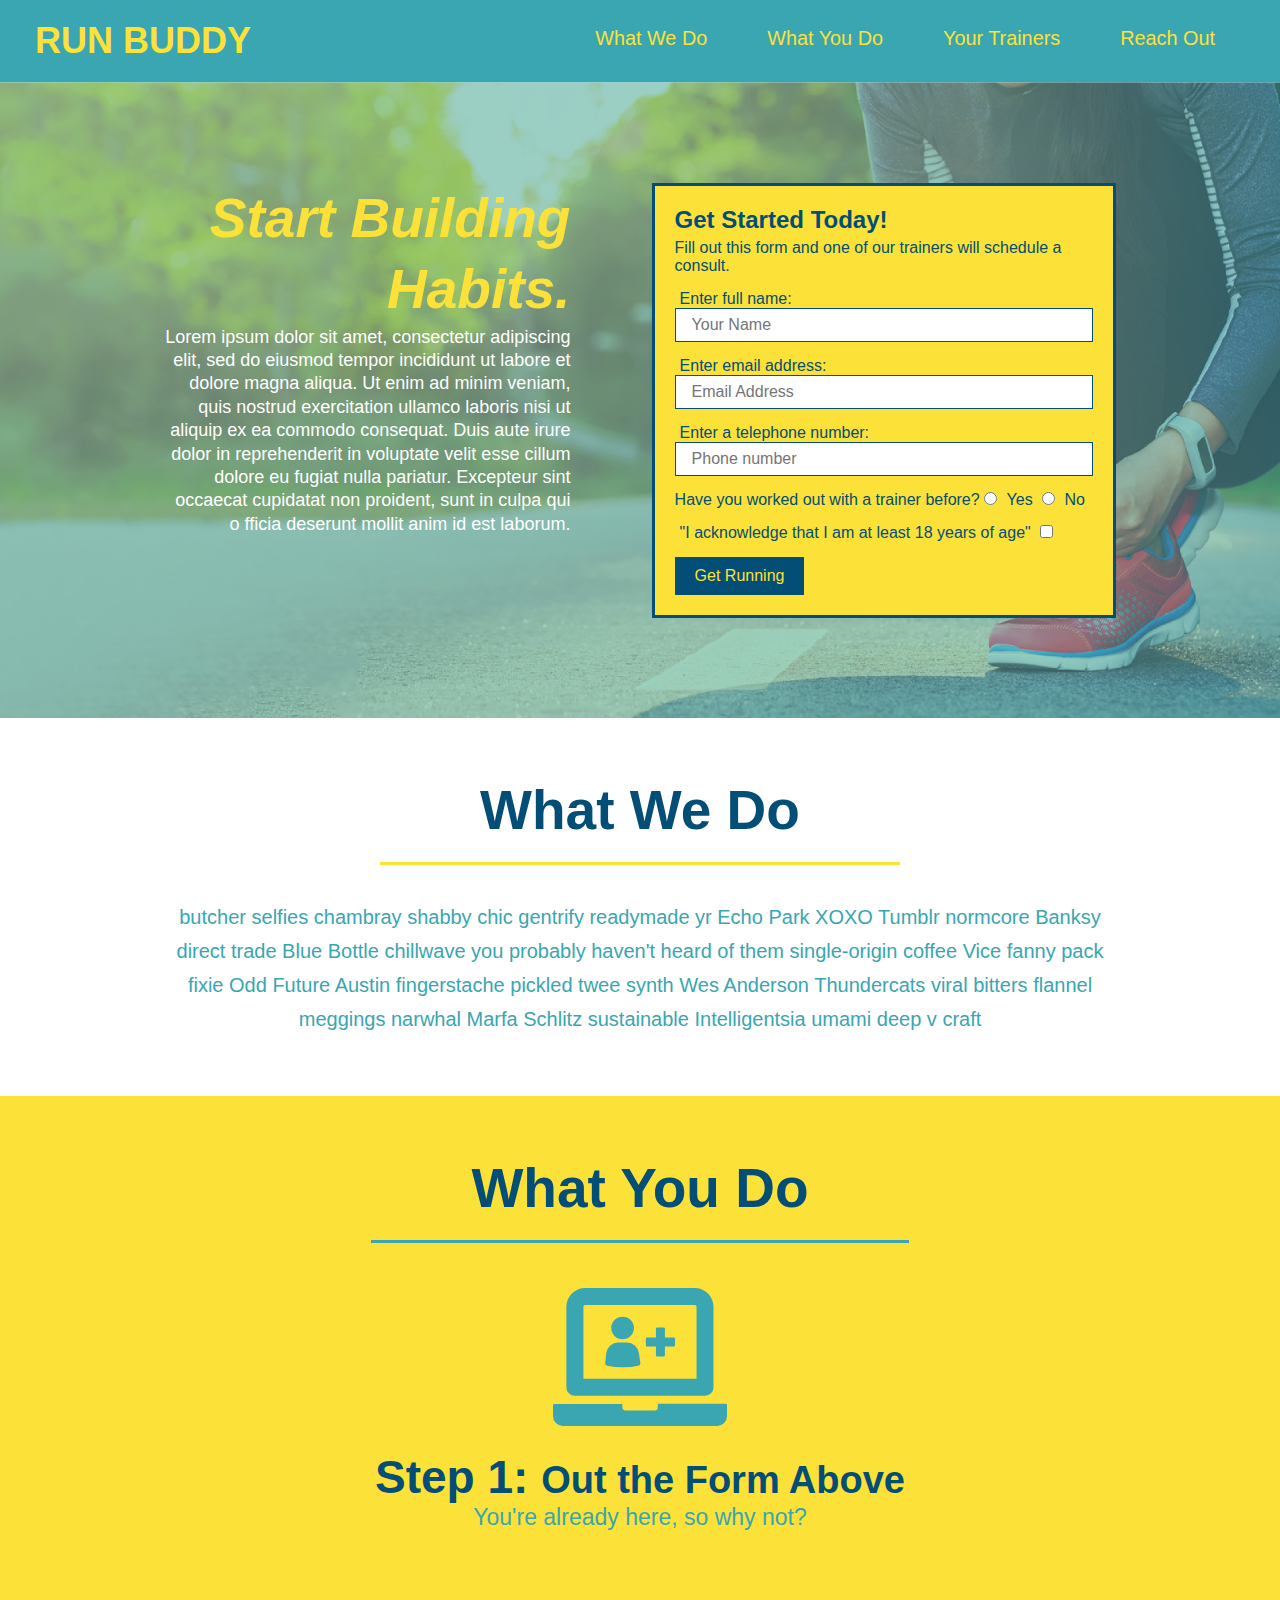
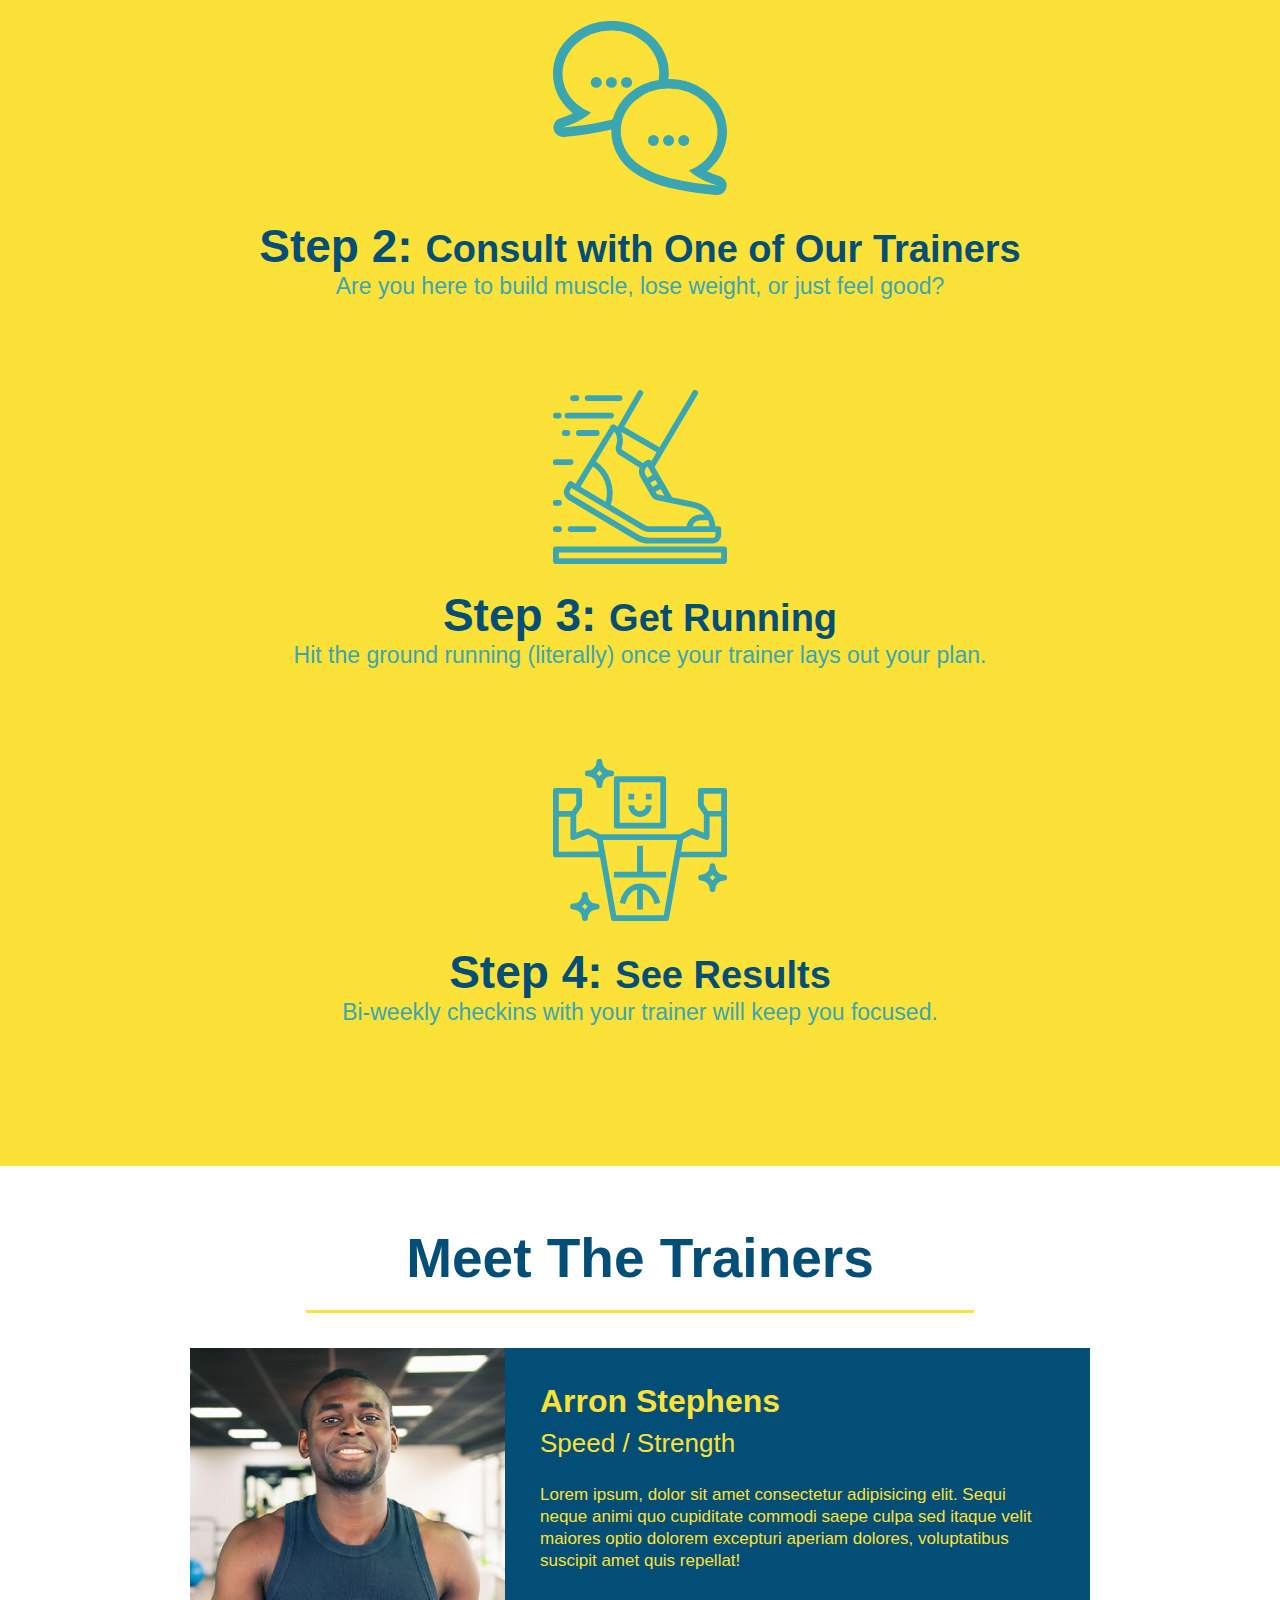
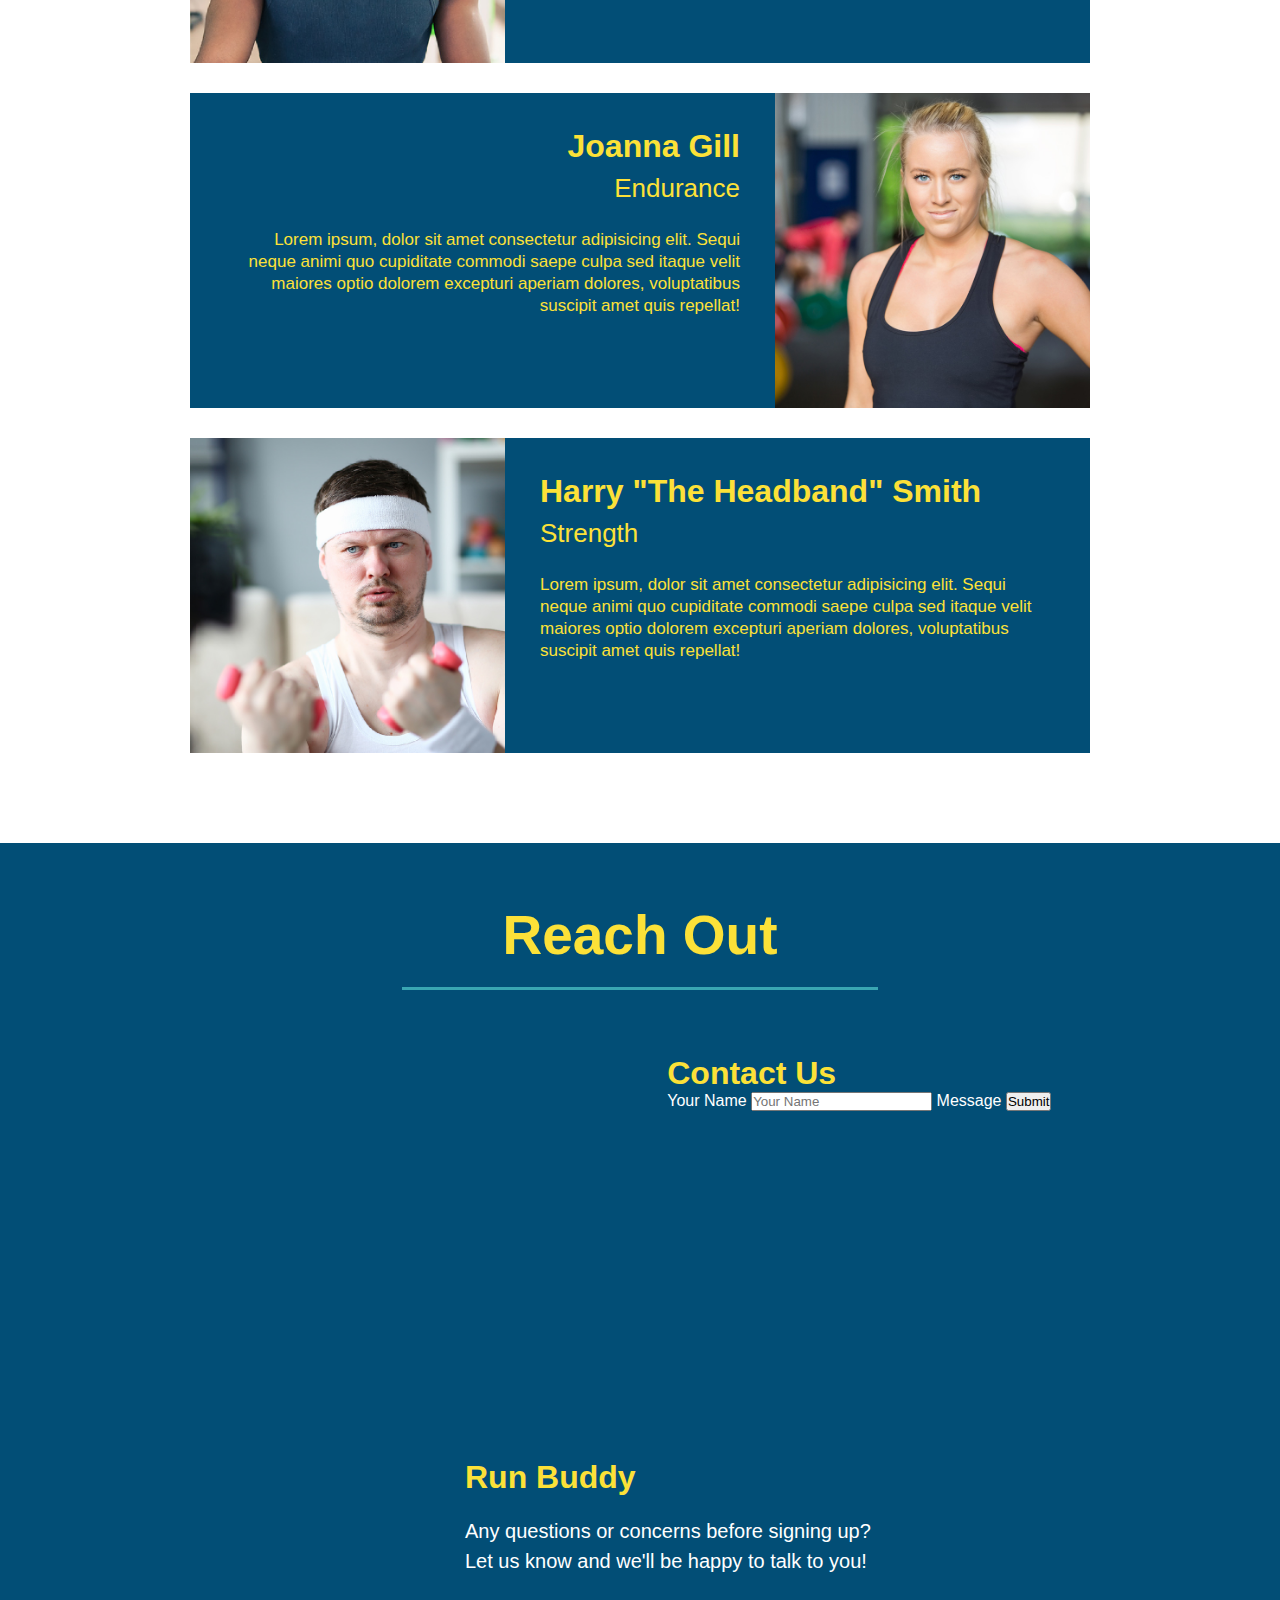
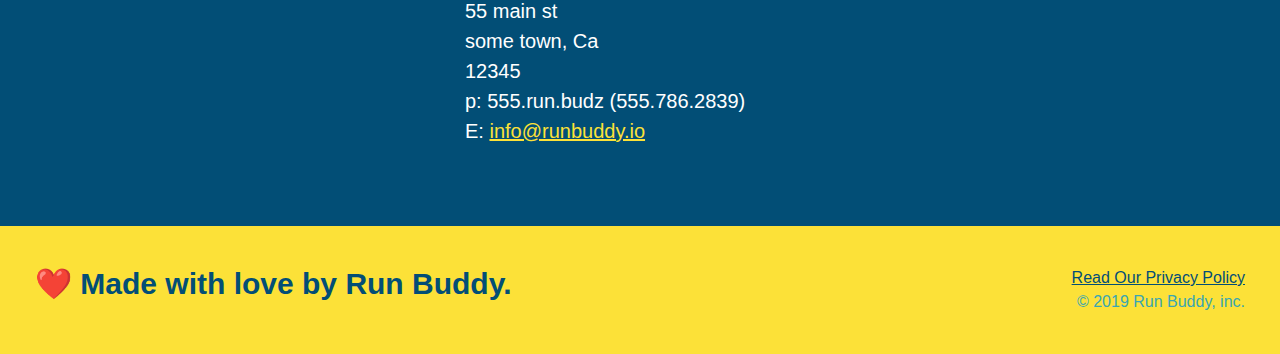
==== index.html @ 7acb7469 "add flexbox to hero" ====
<!DOCTYPE html>
<html lang="en">
    
<head>

    <meta charset="UTF-8"/>

    <title>Run Buddy</title>
   
    <link rel="stylesheet" href="./assets/css/style.css" />
   
</head>

    <body>
<!--navigation-->

<header>
        
    <h1> 
        
        <a href="/">RUN BUDDY</a>
    </h1>

    <nav>
       
        <!--unordered list element-->

        <ul>
            
            <!--list item element-->

            <li>

                <!--anchor element-->

                <a href="#what-we-do">What We Do</a>
            </li>

            <li>
                <a href="#what-you-do">What You Do</a>
            </li>

            <li>
                <a href="#your-trainers">Your Trainers</a>
            </li>

            <li>
                <a href="#reach-out">Reach Out</a>
            </li>

        </ul>
        
    </nav>

</header>  

<!--hero/jumbotron-->

<section class="hero">

    <div class="hero-cta">
       
        <h2>Start Building Habits.</h2>
        
        <p>
            Lorem ipsum dolor sit amet, consectetur adipiscing elit, 
            sed do eiusmod tempor incididunt ut labore et dolore magna 
            aliqua. Ut enim ad minim veniam, quis nostrud exercitation 
            ullamco laboris nisi ut aliquip ex ea commodo consequat. 
            Duis aute irure dolor in reprehenderit in voluptate velit 
            esse cillum dolore eu fugiat nulla pariatur. Excepteur 
            sint occaecat cupidatat non proident, sunt in culpa qui o
            fficia deserunt mollit anim id est laborum.
        </p>
   
    </div>

    <div class="hero-form">
        <h3>Get Started Today!</h3>

        <p>Fill out this form and one of our trainers will schedule a consult.</p>

        <!--form element-->

        <form>

            <label for="name">Enter full name:</label>

            <input type="text" placeholder="Your Name" name="name" id="name"  class="form-input"/>

            
            <label for="email">Enter email address:</label>

            <input type="email" placeholder="Email Address" name="email" id="email" class="form-input" />

            
            <label for="phone">Enter a telephone number:</label>
            
            <input for="text" placeholder="Phone number" name="phone" id="phone"  class="form-input"/>

            <p>
                Have you worked out with a trainer before?

                <input type="radio" name="trainer-confirm" id="trainer-yes" />
                
                <label for="trainer-yes">Yes</label>

                <input type="radio" name="trainer-confirm" id="trainer-no" />

                <label for="trainer-no">No</label>

            </p>

            <p>

                <label for="checkbox" >
                    
                    "I acknowledge that I am at least 18 years of age"
                
                </label>

                <input type="checkbox" name="age-confirm" id="checkbox" />
            
            </p>

            <button type="submit">

                Get Running

            </button>
        
        </form>
    </div>
    
</section>

<!--end hero-->

<!--"what we do" section-->

<section id="what-we-do" class="intro">

    <h2 class="section-title primary-border">What We Do</h2>

    <p>
       
        butcher selfies chambray shabby chic gentrify readymade yr Echo Park XOXO Tumblr normcore Banksy direct trade Blue Bottle chillwave you probably haven't heard of them single-origin coffee Vice fanny pack fixie Odd Future Austin fingerstache pickled twee synth Wes Anderson Thundercats viral bitters flannel meggings narwhal Marfa Schlitz sustainable Intelligentsia umami deep v craft
    
    </p>

</section>

<!--"what you do" section-->

<section id="what-you-do" class="steps">

    <h2 class="section-title secondary-border">What You Do</h2>

    <div>

        <!--insert this img element-->

        <img src="./assets/images/step-1.svg" alt=""/>

        <h3>Step 1: <span>Out the Form Above</span></h3>

        <p>You're already here, so why not?</p>

    </div>

    <div>
        
        <img src="./assets/images/step-2.svg" alt="" />
       
        <h3>Step 2: <span>Consult with One of Our Trainers</span></h3>
        
        <p>Are you here to build muscle, lose weight, or just feel good?</p>
        
    </div>

    <div> 
       
        <img src="./assets/images/step-3.svg" alt="" />

        <h3>Step 3: <span>Get Running</span></h3>
        
        <p>Hit the ground running (literally) once your trainer lays out your plan.</p>

    </div>

    <div>

        <img src="./assets/images/step-4.svg" alt="" />
        
        <h3>Step 4: <span>See Results</span></h3>

        <p>Bi-weekly checkins with your trainer will keep you focused.</p>
    </div>

</section>

<!--"meet the trainers" section-->

<section id="your-trainers" class="trainers">

    <h2 class="section-title primary-border">Meet The Trainers</h2>

    <article class="trainer">

        <img src="./assets/images/trainer-1.jpg" alt="Arron Stephens in his workout clothes, ready to pump iron"/>

        <div class="trainer-bio text-left">

            <h3>Arron Stephens</h3>

            <h4>Speed / Strength </h4>

            <p> 
                Lorem ipsum, dolor sit amet consectetur adipisicing elit. Sequi neque animi quo cupiditate commodi saepe culpa sed
      itaque velit maiores optio dolorem excepturi aperiam dolores, voluptatibus suscipit amet quis repellat!
            </p>
    
        </div>
    
    </article>

    <!--second trainer-->

    <article class="trainer">

       <div class="trainer-bio text-right">

          <h3>Joanna Gill</h3>

          <h4>Endurance</h4>

          <p>
            Lorem ipsum, dolor sit amet consectetur adipisicing elit. Sequi neque animi quo cupiditate commodi saepe culpa sed
            itaque velit maiores optio dolorem excepturi aperiam dolores, voluptatibus suscipit amet quis repellat!
          </p>

        </div>

        <img src="./assets/images/trainer-2.jpg" alt="Joanna Gill cooling off after a workout"/>

    </article>

    <!--Third trainer-->

    <article class="trainer">

        <img src="./assets/images/trainer-3.jpg" alt="Harry Smith wearing a headband and lifting comically small pink weights" />

        <div class="trainer-bio text-left">

        <h3>Harry "The Headband" Smith</h3>
        
        <h4>Strength</h4>

        <p>
            Lorem ipsum, dolor sit amet consectetur adipisicing elit. Sequi neque animi quo cupiditate commodi saepe culpa sed
            itaque velit maiores optio dolorem excepturi aperiam dolores, voluptatibus suscipit amet quis repellat!

        </p>

        </div>
    
    </article>

</section>

<!--"reach out" section-->


<section id="reach-out" class="contact">

   <h2 class="section-title secondary-border">Reach Out</h2>

    <div class="contact-info">

          <iframe src="https://www.google.com/maps/embed?pb=!1m18!1m12!1m3!1d3354.7575089828097!2d-96.79646468438064!3d32.77216829153882!2m3!1f0!2f0!3f0!3m2!1i1024!2i768!4f13.1!3m3!1m2!1s0x864e991d3c5ef43f%3A0xb80945dea437e6d4!2s1108%20S%20Akard%20St%2C%20Dallas%2C%20TX%2075215!5e0!3m2!1sen!2sus!4v1653506966157!5m2!1sen!2sus" 
           style="border:0;"
           height="400"
           width="400" 
           allowfullscreen="" 
           loading="lazy">

        </iframe>

        <div class="contact-form">
            
            <h3>Contact Us</h3>
            
            <form>
               
                <label for="contact-name">Your Name</label>
                <input type="text" id="contact-name" placeholder="Your Name" />

                <label for="contact-message">Message</label>
                <textearea type="text" id="contact-message" placeholder="Message"></textearea>

                <button type="submit">Submit</button>
            
            </form>
        </div>

      <div>

            <h3>Run Buddy</h3>

             <p> 
              Any questions or concerns before signing up?
               <br />
              Let us know and we'll be happy to talk to you!
             </p>

            <address>

               55 main st <br />
               some town, Ca <br />
               12345 <br />
               p: 555.run.budz (555.786.2839)<br />
               E: <a href="mailto:infor@runbuddy.io">info@runbuddy.io</a>
          </address>
      </div>

    </div>

</section>

<!--footer-->

  <footer>
    
       <h2>❤️ Made with love by Run Buddy. </h2>

       <div>

           <a href="./privacy-policy.html">Read Our Privacy Policy</a><br />
           &copy; 2019 Run Buddy, inc.
        </div>

</footer>
        


   </body>
</html>
---- assets/css/style.css ----
* {
    margin: 0;
    padding: 0;
    box-sizing: border-box;
}

body {
    font-family: Helvetica, Arial, sans-serif;
color: #39a6b2;
}

header {
    padding: 20px 35px;
    background-color: #39a6b2;
    display: flex;
    justify-content: space-between;
    flex-wrap: wrap;
}

header h1 {
    font-weight: bold;
    font-size: 36px;
    color: #fce138;
    margin: 0;
    
}

header a {
    color: #fce138;
    text-decoration: none;
}

header nav {
    margin: 7px 0;
}

header nav ul {
  display: flex;
  flex-wrap: wrap;
  justify-content: space-between;
  align-items: center;
  list-style: none;
}

header nav ul li a {
    margin: 0 30px;
    font-weight: lighter;
    font-size: 1.55vw;
}

footer {
    background: #fce138;
    width: 100%;
    padding: 40px 35px;
    display: flex;
    justify-content: space-between;
    flex-wrap: wrap;
    
}

footer h2 {
    color: #024e76;
    font-size: 30px;
    margin: 0;
}

footer div {
    line-height: 1.5;
    text-align: right;
}

footer a {
    color: #024e76;
}

section {
    padding: 60px;
}

.hero {

    background-image: url("../images/hero-bg.jpg");
    background-size: cover;
    background-position: center;
    display: flex;
    justify-content: center;
    flex-wrap: wrap;
}

.hero-form {

    background-color: #fce138;
    padding: 20px;
    color: #024e76;
    border: solid 3px #024e76;
    color: #024e76;
    width: 40%;
    margin: 3.5%;
   
}

.hero-form h3 {

    font-size: 24px;
    margin: 0;
}

.hero-form p {

    margin: 5px 0 15px 0;
}

.form-input {

    border: 1px solid #024e76;
    display: block;
    padding: 7px 16px;
    font-size: 16px;
    color: #024e76;
    width: 100%;
    margin-bottom: 15px;
}

.hero-form label {
    margin: 0 5px;
}

.hero-form button {

    color: #fce138;
    background-color: #024e76;
    border: none;
    padding: 10px 20px;
    font-size: 16px;

}

.intro {
    text-align: center;
}

.intro p {

    line-height: 1.7;
    color: #39a6b2;
    width: 80%;
    font-size: 20px;
    margin: 0 auto;
}

.steps {

   text-align: center;
   background: #fce138;
}

.section-title {

    font-size: 55px;
  color: #024e76;
  margin-bottom: 35px;
  padding: 0 100px 20px 100px;
  display: inline-block;
  border-bottom: 3px solid;
}

.primary-border {
    border-color: #fce138;
}

.secondary-border {

    border-color: #39a6b2;
}

.steps div {

    margin-bottom: 80px;

}

.steps img {

    width: 15%;
    margin: 10px 0;

}

.steps h3 {

    color: #024e76;
    font-size: 46px;
    margin-top: 10px;

}

.steps p {

    color: #39a6b2;
    font-size: 23px;
}

.steps span {

    font-size: 38px;
}

.trainers { 

    text-align: center;
}

.trainer {

    width: 900px;
    margin: 0 auto 30px auto;
    background: #024e76;
    color: #fce138;
    overflow: auto;
}

.trainer img {

    width: 35%;
    float: left;
}

.trainer-bio {

    padding: 35px;
    float: left;
    width: 65%;

}

.text-left {

    text-align: left;

}

.text-right {

    text-align: right;
}

.trainer-bio h3 {

    font-size: 32px;
    margin-bottom: 8px;
}

.trainer-bio h4 {

    font-weight: lighter;
    font-size: 26px;
    margin-bottom: 25px;
}

.trainer-bio p {

    font-size: 17px;
    line-height: 1.3;
}

.contact {

    background-color: #024e76;
    text-align: center;
}

.contact h2 {

    color:#fce138;

    
}

.contct-info iframe {

    width: 400px; 

    height: 400px; 

}

.contact-info div {

    width: 410px;
    display: inline-block;
    vertical-align: top;
    text-align: left;
    margin: 30px 0 0 60px;
    color: white;
}

.contact-info h3 {

    color: #fce138;
    font-size: 32px;
}

.contact-info p, .contact-info address {

    margin: 20px 0;
    line-height: 1.5;
    font-size: 20px;
    font-style: normal;

}

.contact-info a {

    color: #fce138;
}

.hero-cta {

    width: 35%;
    text-align: right;
    margin: 3.5%;
    color: #fff;
    font-size: 18px;
    line-height: 1.3;
}

.hero-cta h2 {

    font-style: italic;
    font-size: 55px;
    color: #fce138;
}
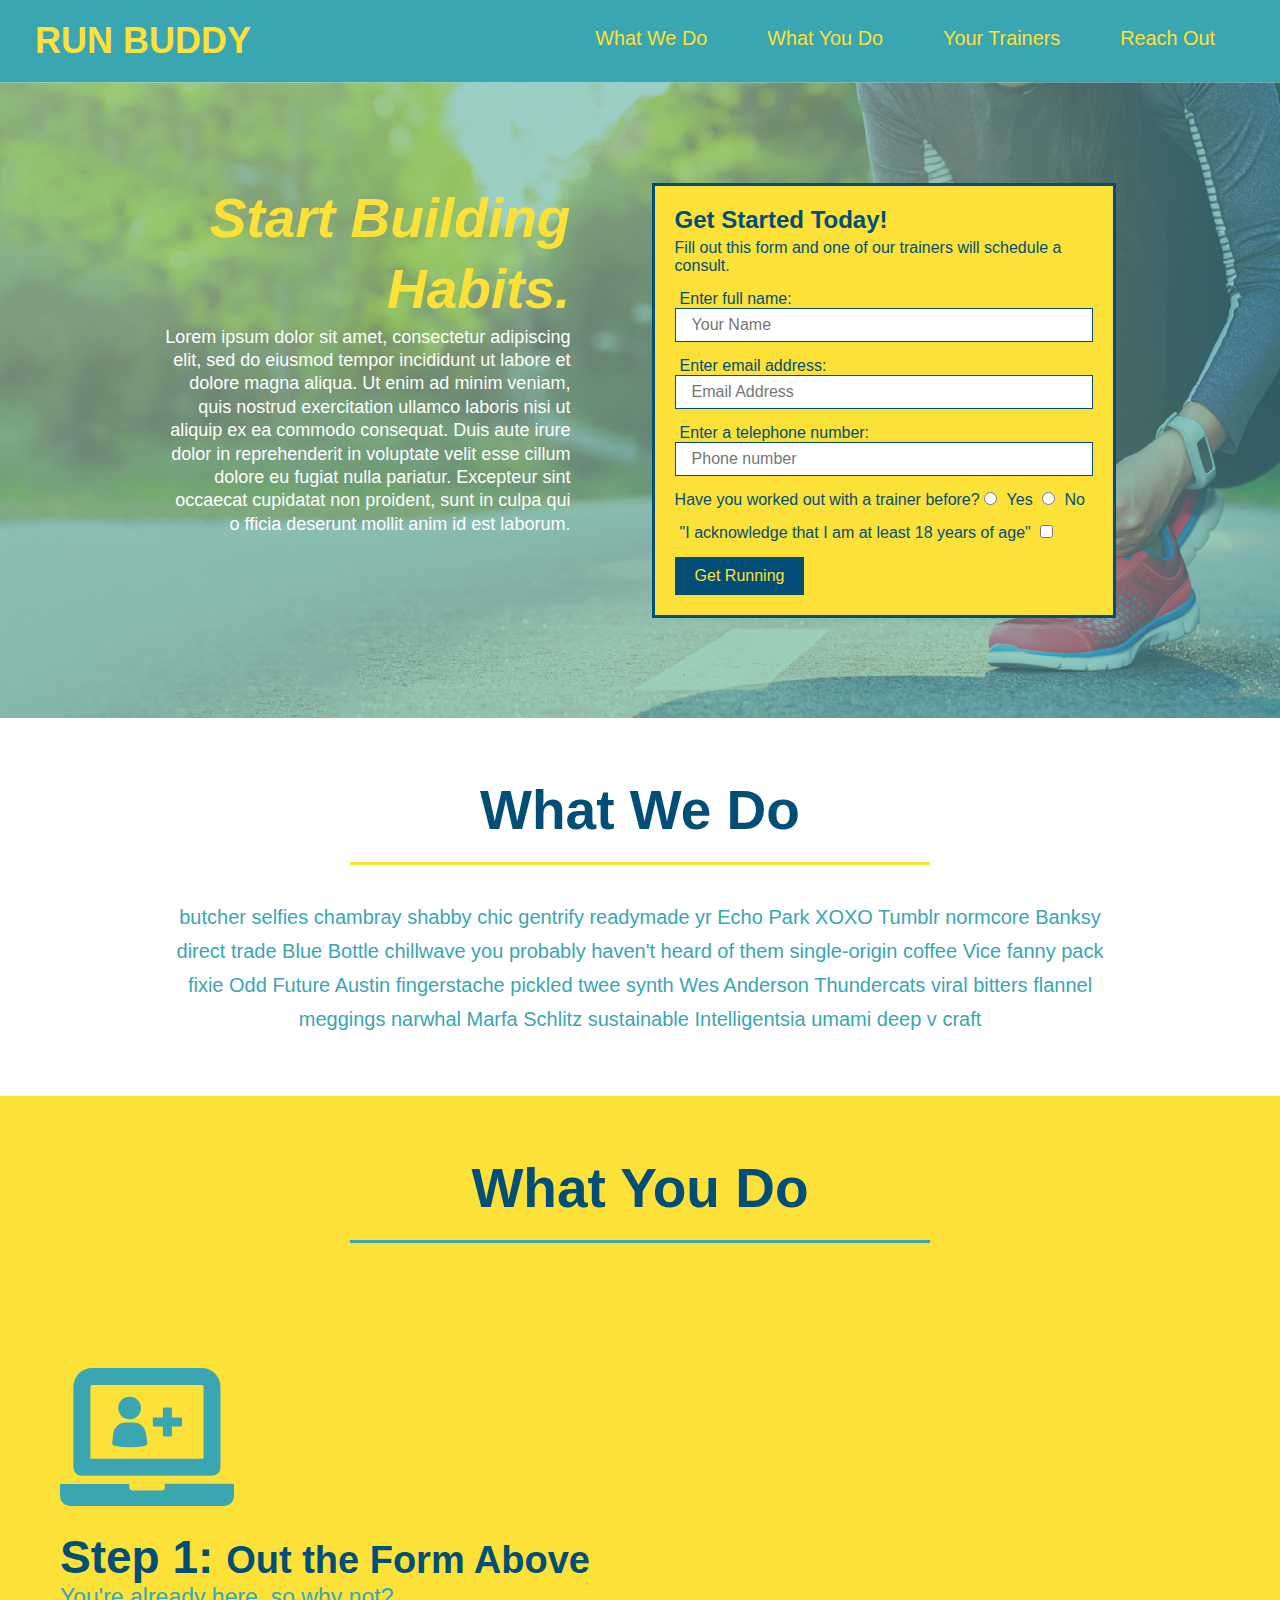
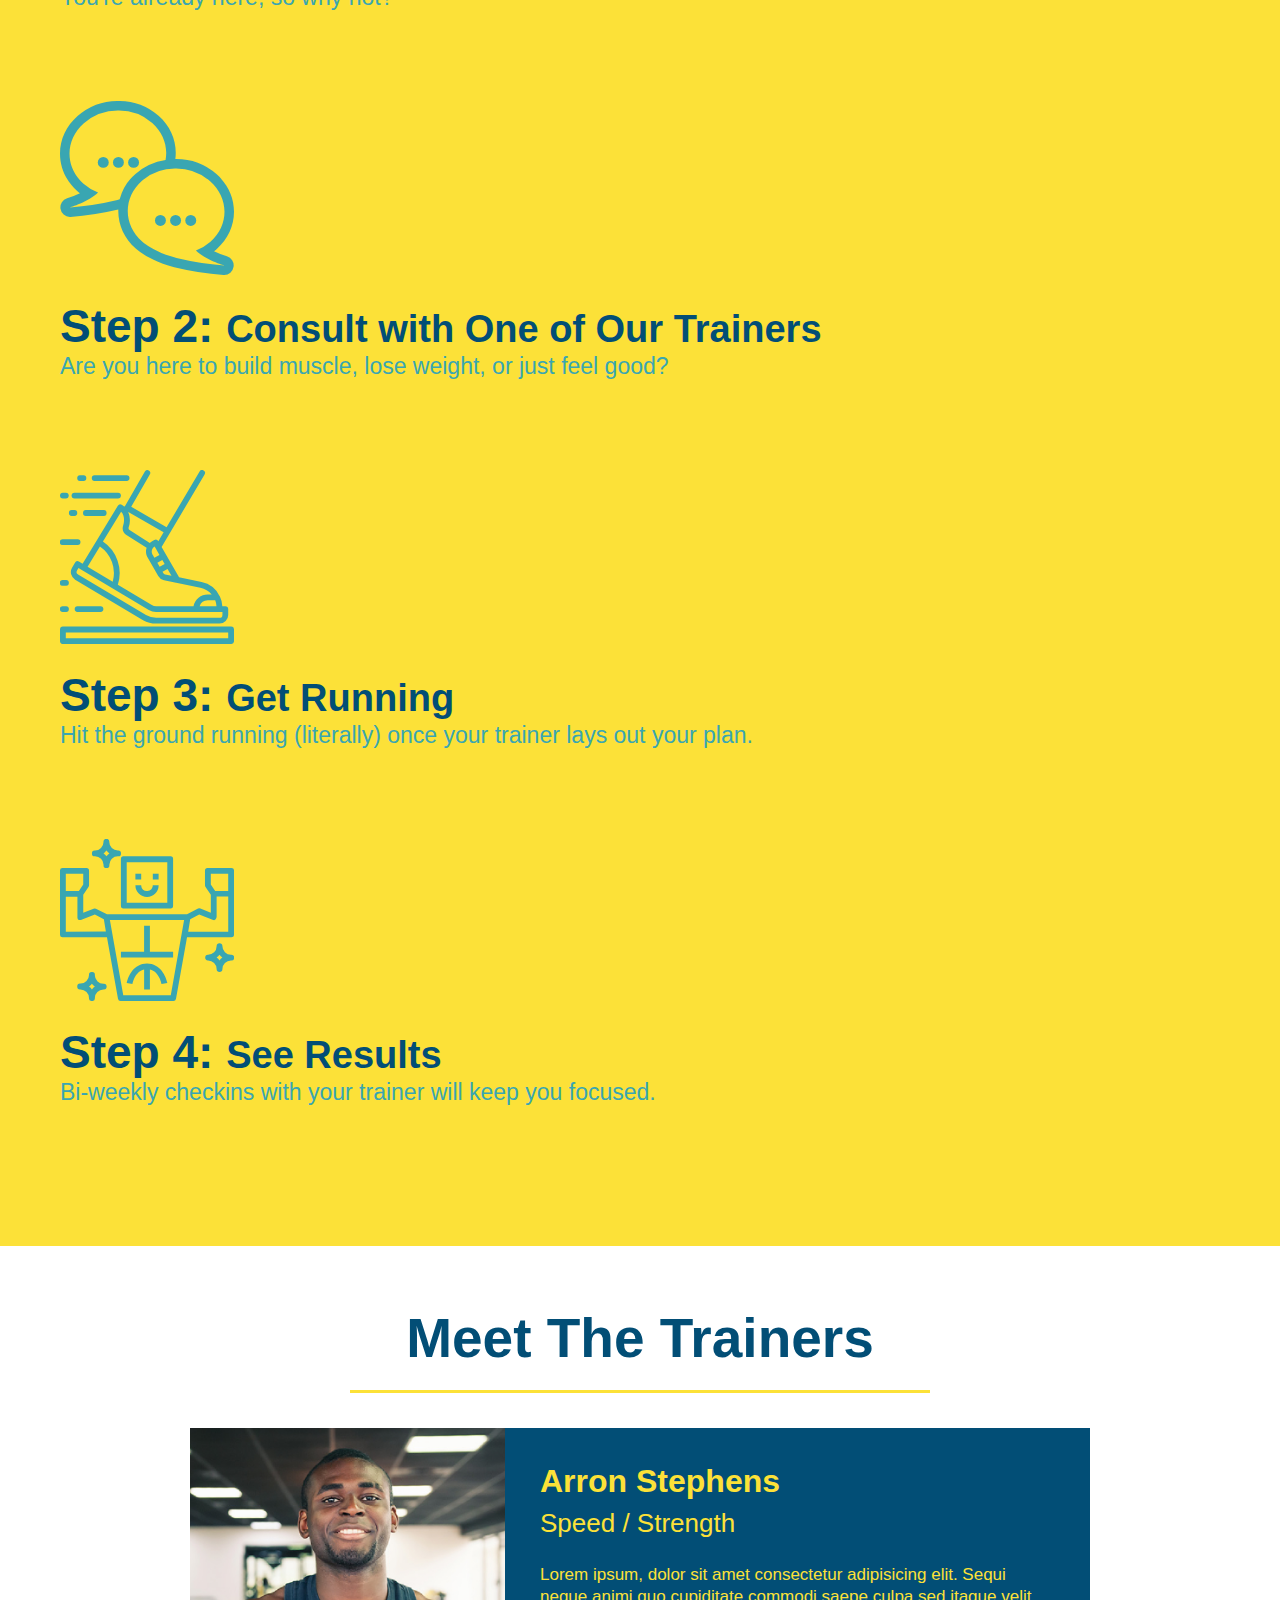
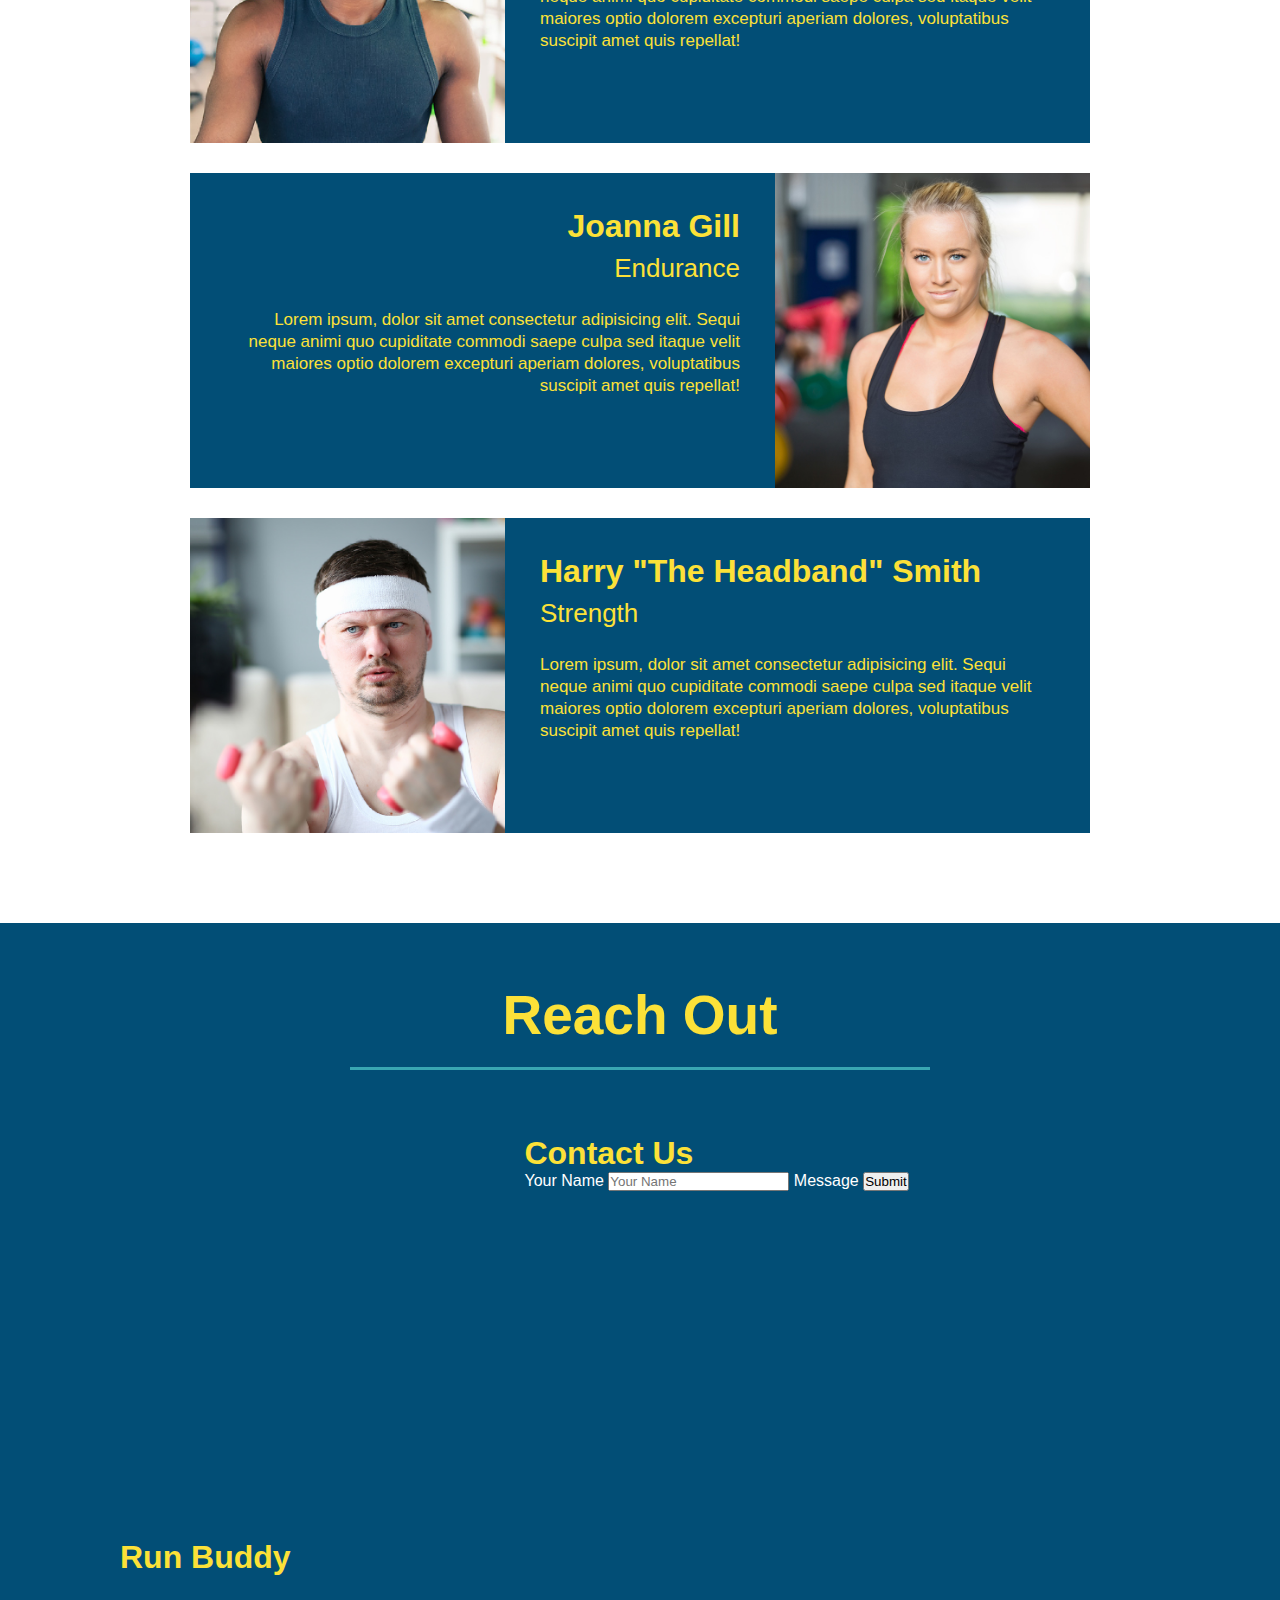
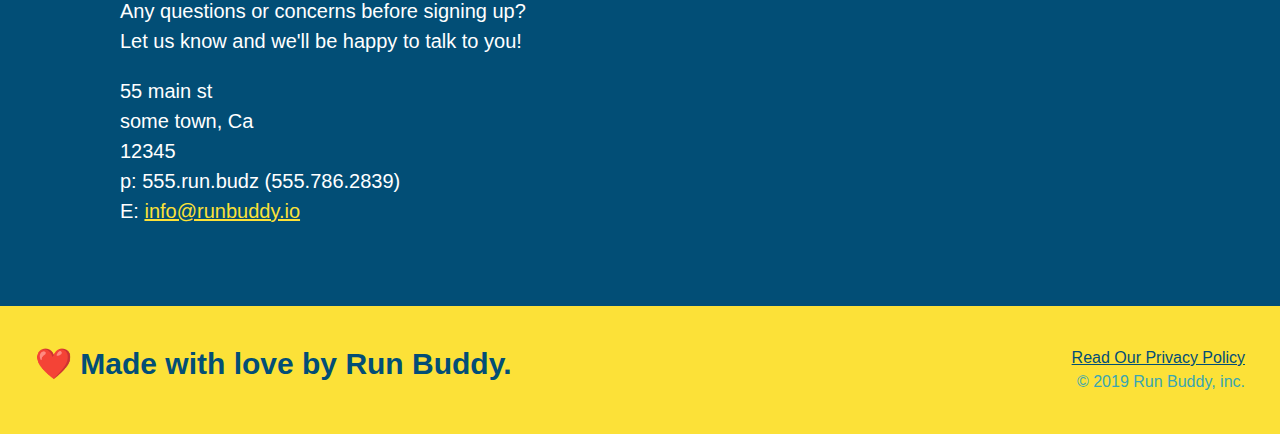
==== commit 11bca28c: "add flexbox to what you do" ====
--- a/index.html
+++ b/index.html
@@ -140,13 +140,21 @@
 
 <section id="what-we-do" class="intro">
 
-    <h2 class="section-title primary-border">What We Do</h2>
-
-    <p>
-       
-        butcher selfies chambray shabby chic gentrify readymade yr Echo Park XOXO Tumblr normcore Banksy direct trade Blue Bottle chillwave you probably haven't heard of them single-origin coffee Vice fanny pack fixie Odd Future Austin fingerstache pickled twee synth Wes Anderson Thundercats viral bitters flannel meggings narwhal Marfa Schlitz sustainable Intelligentsia umami deep v craft
-    
-    </p>
+    <div class="flex-row">
+
+       <h2 class="section-title primary-border">What We Do</h2>
+
+    </div>
+
+   <div class="flex-row">
+    
+        <p>
+       
+           butcher selfies chambray shabby chic gentrify readymade yr Echo Park XOXO Tumblr normcore Banksy direct trade Blue Bottle chillwave you probably haven't heard of them single-origin coffee Vice fanny pack fixie Odd Future Austin fingerstache pickled twee synth Wes Anderson Thundercats viral bitters flannel meggings narwhal Marfa Schlitz sustainable Intelligentsia umami deep v craft
+    
+        </p>
+
+    </div>
 
 </section>
 
@@ -154,7 +162,11 @@
 
 <section id="what-you-do" class="steps">
 
-    <h2 class="section-title secondary-border">What You Do</h2>
+    <div class="flex-row">
+
+      <h2 class="section-title secondary-border">What You Do</h2>
+
+    </div>
 
     <div>
 
@@ -203,7 +215,11 @@
 
 <section id="your-trainers" class="trainers">
 
-    <h2 class="section-title primary-border">Meet The Trainers</h2>
+    <div class="flex-row">
+
+        <h2 class="section-title primary-border">Meet The Trainers</h2>
+
+    </div>
 
     <article class="trainer">
 
@@ -274,7 +290,11 @@
 
 <section id="reach-out" class="contact">
 
-   <h2 class="section-title secondary-border">Reach Out</h2>
+    <div class="flex-row">
+
+      <h2 class="section-title secondary-border">Reach Out</h2>
+
+    </div>
 
     <div class="contact-info">
 
--- a/assets/css/style.css
+++ b/assets/css/style.css
@@ -135,10 +135,6 @@
 
 }
 
-.intro {
-    text-align: center;
-}
-
 .intro p {
 
     line-height: 1.7;
@@ -146,21 +142,20 @@
     width: 80%;
     font-size: 20px;
     margin: 0 auto;
+    text-align: center;
 }
 
 .steps {
-
-   text-align: center;
    background: #fce138;
 }
 
 .section-title {
-
+    padding-bottom: 20px;
+    text-align: center;
+    margin: 0 auto 35px auto;
+    width: 50%;
     font-size: 55px;
   color: #024e76;
-  margin-bottom: 35px;
-  padding: 0 100px 20px 100px;
-  display: inline-block;
   border-bottom: 3px solid;
 }
 
@@ -207,7 +202,6 @@
 
 .trainers { 
 
-    text-align: center;
 }
 
 .trainer {
@@ -243,6 +237,9 @@
 
     text-align: right;
 }
+.flex-row {
+    display: flex;
+}
 
 .trainer-bio h3 {
 
@@ -266,7 +263,7 @@
 .contact {
 
     background-color: #024e76;
-    text-align: center;
+
 }
 
 .contact h2 {
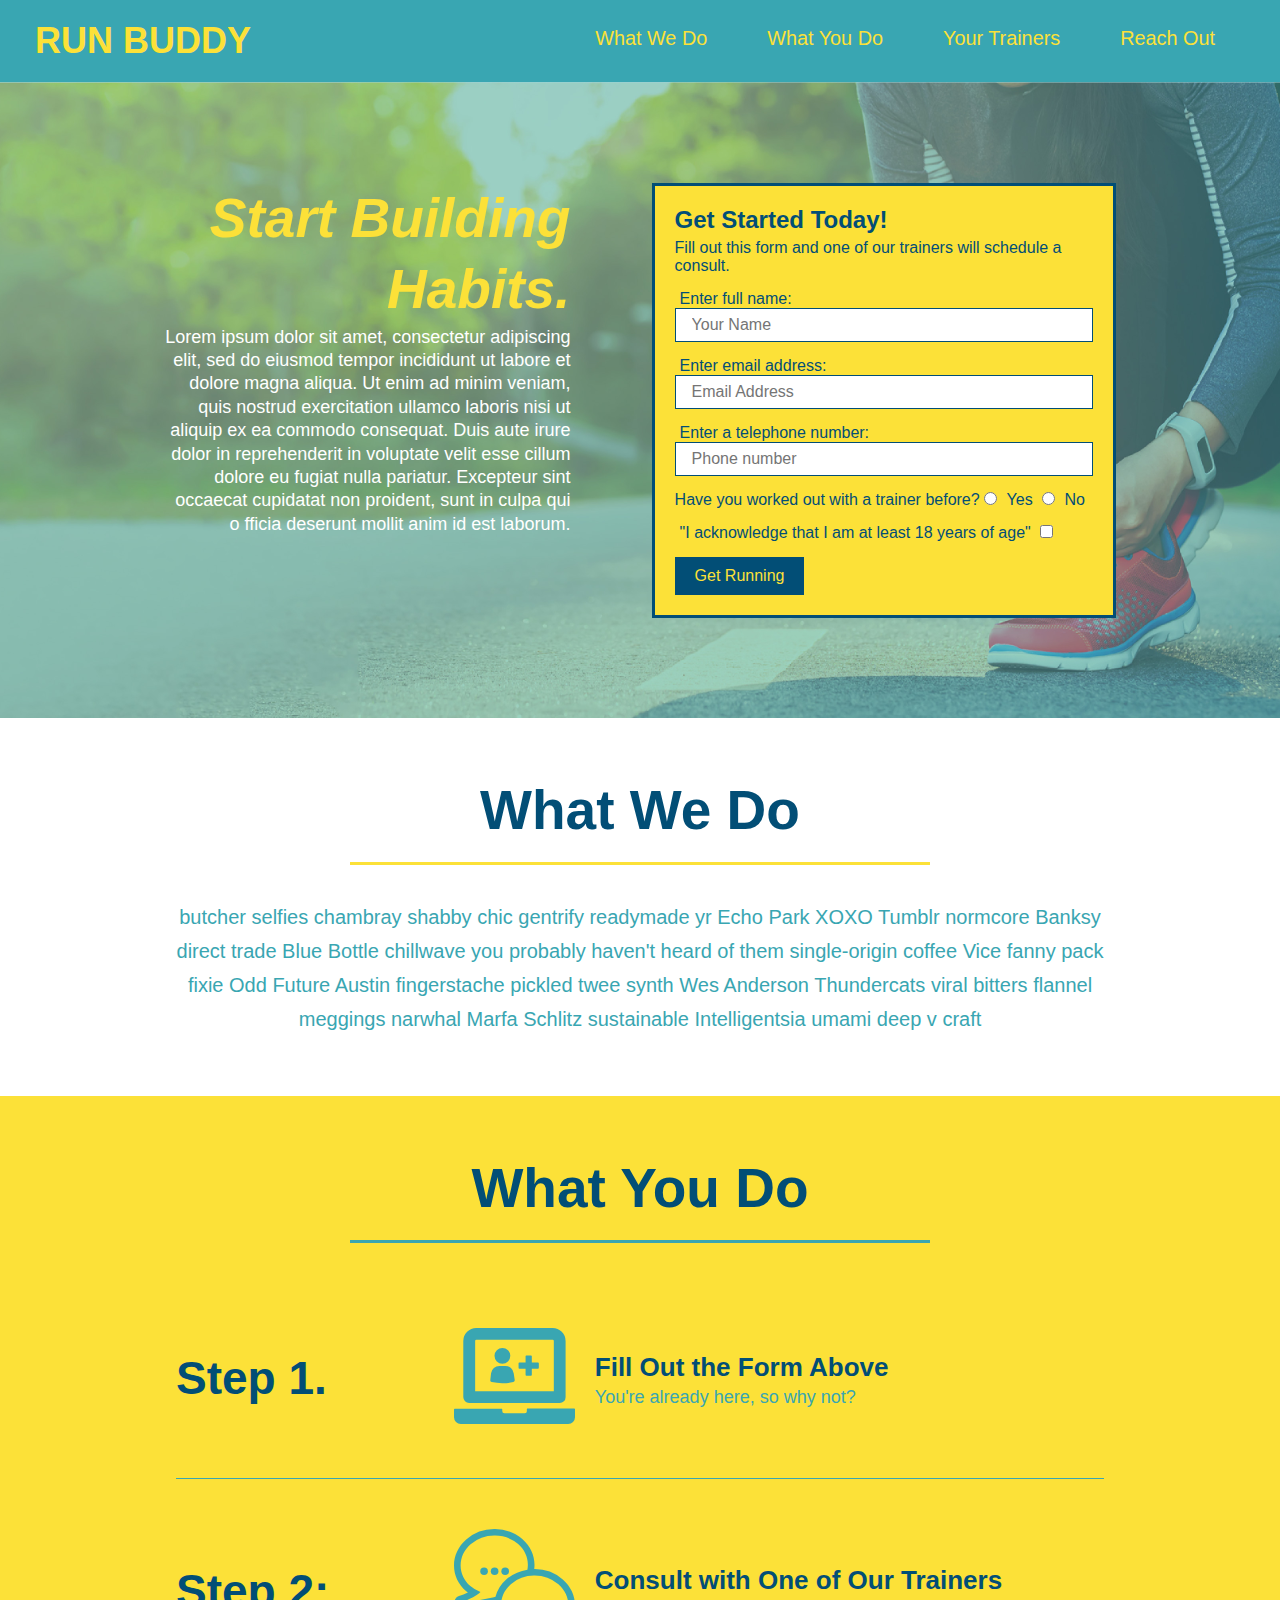
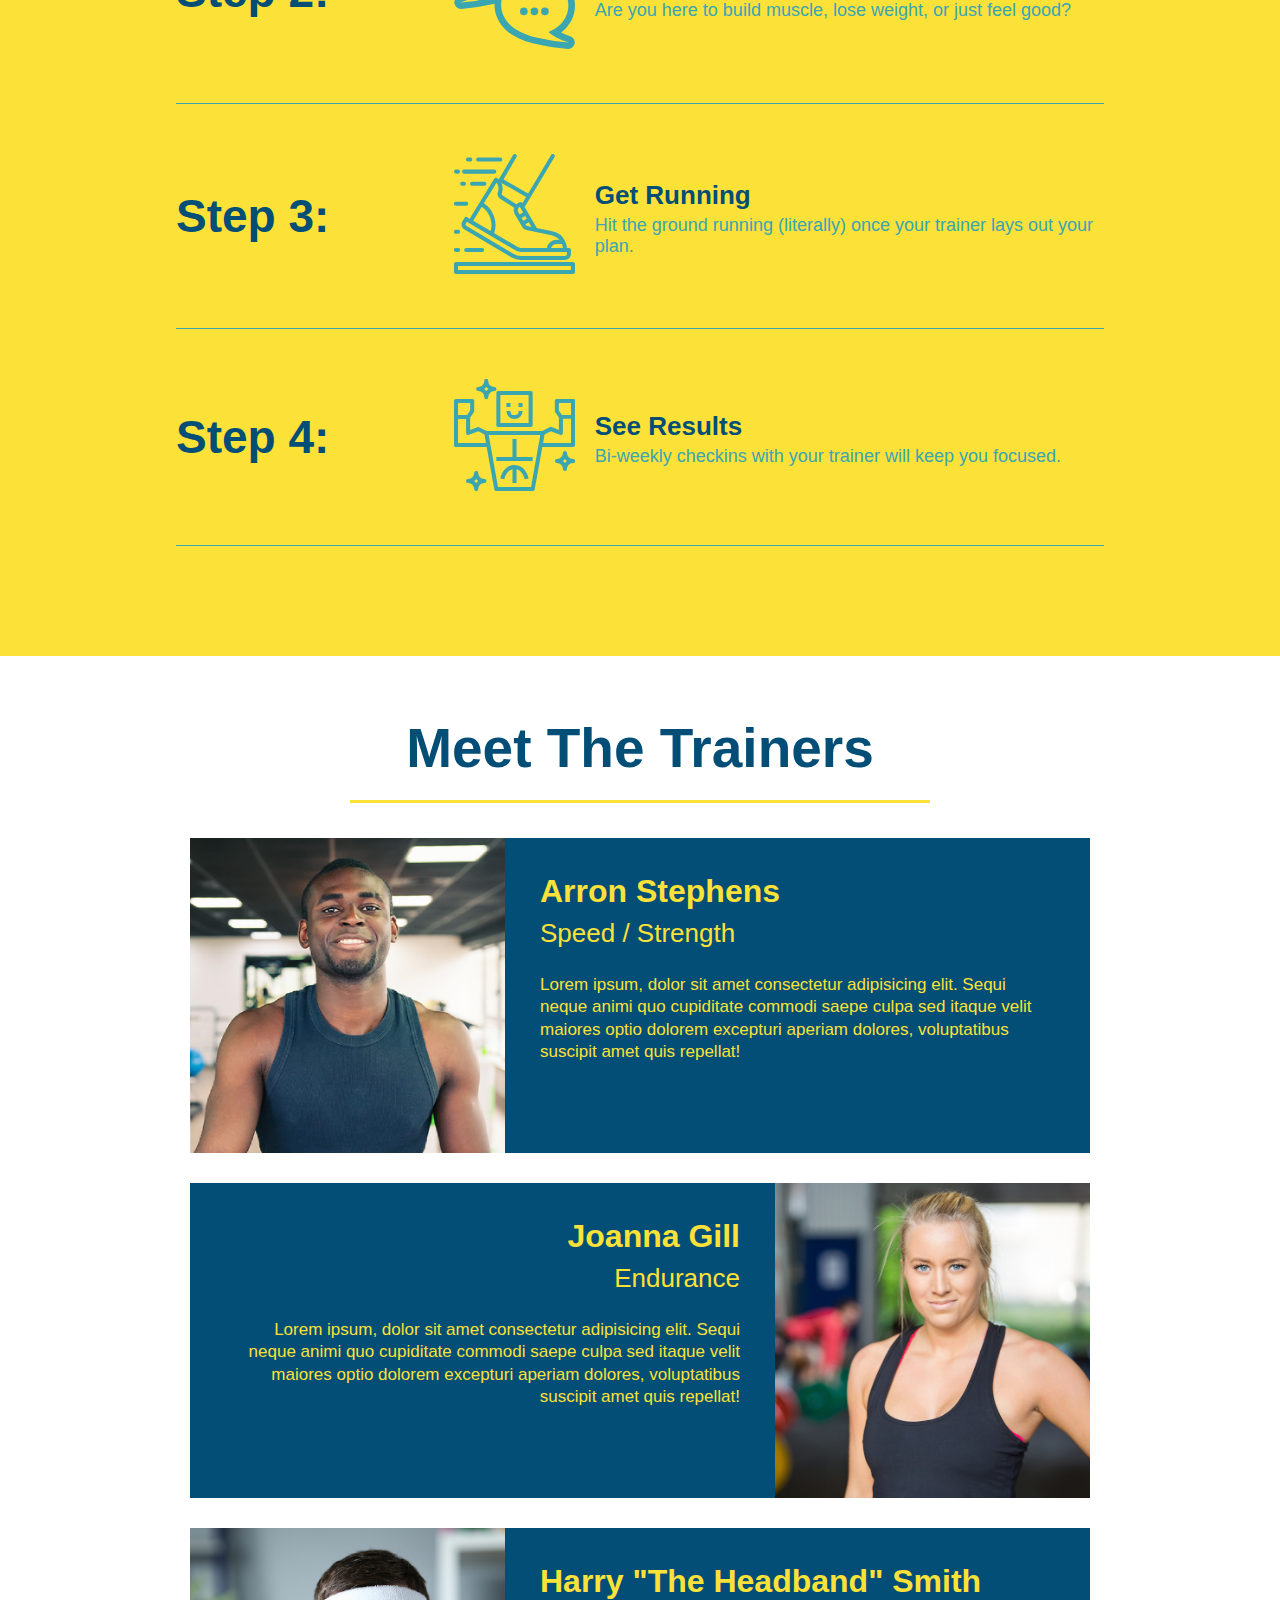
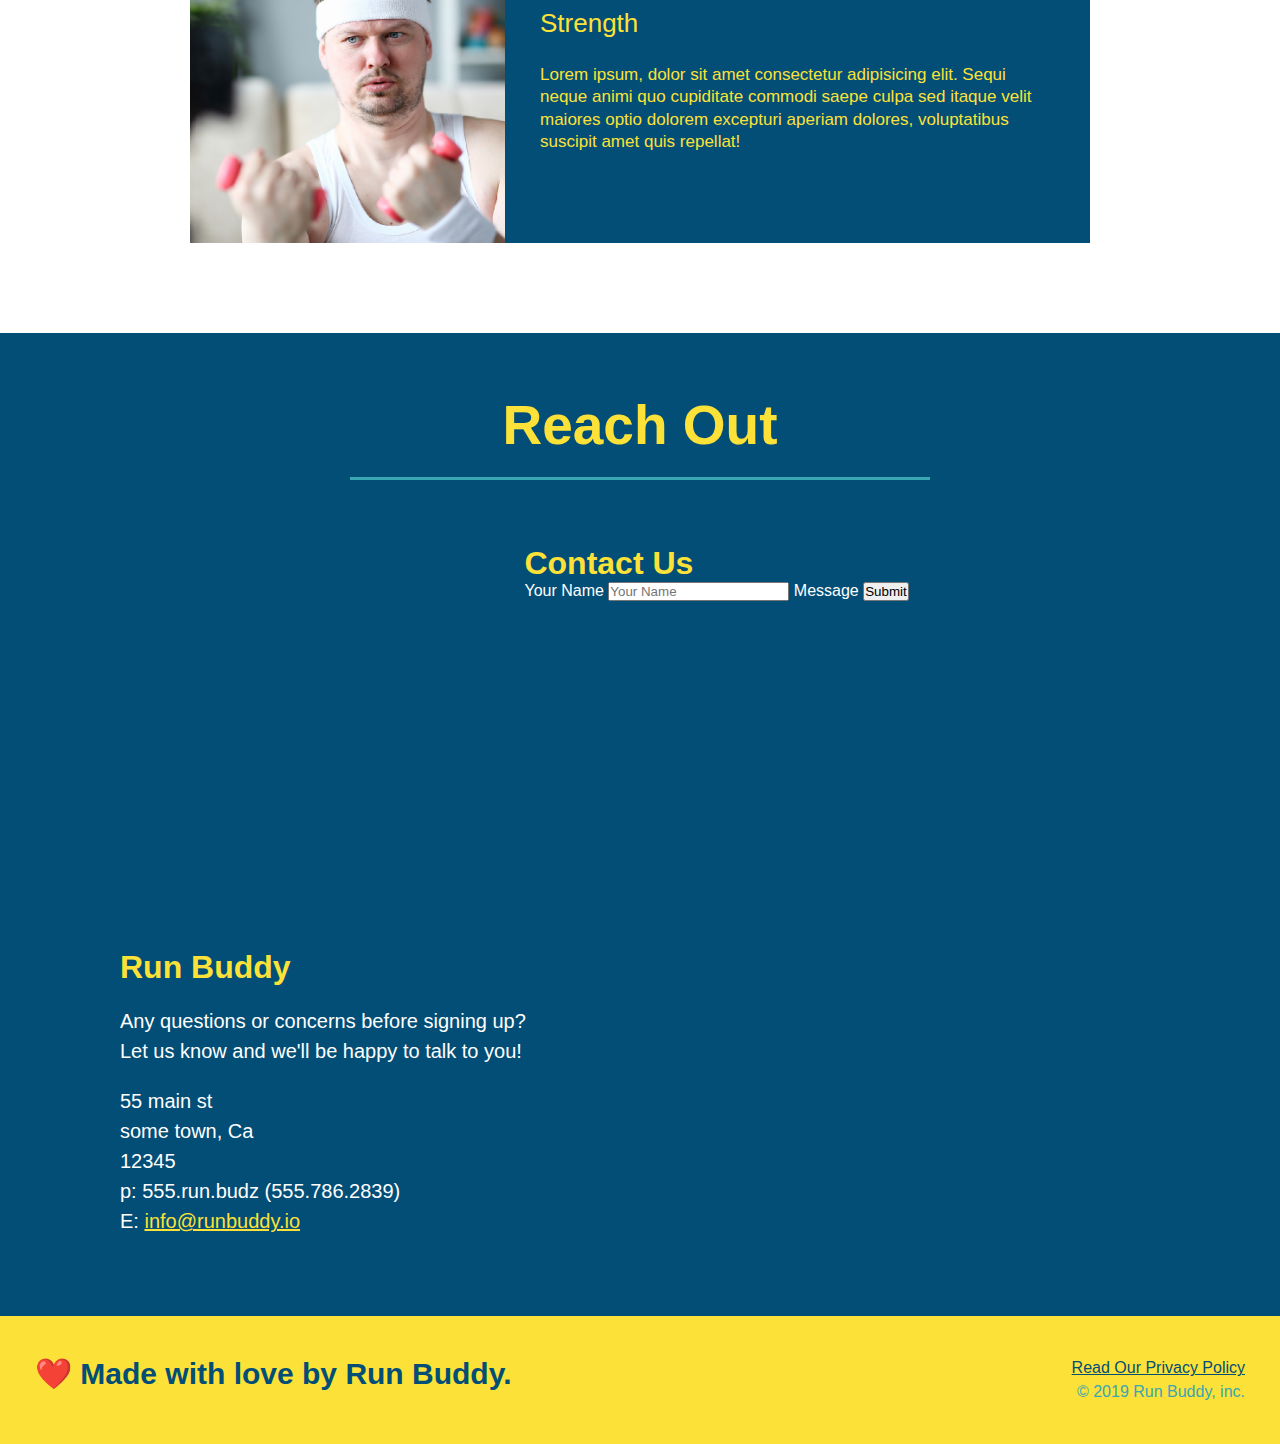
==== commit 3d9ff489: "add flexbox to steps" ====
--- a/index.html
+++ b/index.html
@@ -168,45 +168,99 @@
 
     </div>
 
-    <div>
-
-        <!--insert this img element-->
-
-        <img src="./assets/images/step-1.svg" alt=""/>
-
-        <h3>Step 1: <span>Out the Form Above</span></h3>
-
-        <p>You're already here, so why not?</p>
-
-    </div>
-
-    <div>
-        
-        <img src="./assets/images/step-2.svg" alt="" />
-       
-        <h3>Step 2: <span>Consult with One of Our Trainers</span></h3>
-        
-        <p>Are you here to build muscle, lose weight, or just feel good?</p>
-        
-    </div>
-
-    <div> 
-       
-        <img src="./assets/images/step-3.svg" alt="" />
-
-        <h3>Step 3: <span>Get Running</span></h3>
-        
-        <p>Hit the ground running (literally) once your trainer lays out your plan.</p>
-
-    </div>
-
-    <div>
-
-        <img src="./assets/images/step-4.svg" alt="" />
-        
-        <h3>Step 4: <span>See Results</span></h3>
-
-        <p>Bi-weekly checkins with your trainer will keep you focused.</p>
+    <div class="step">
+
+             <!--insert this img element-->
+
+             <h3>Step 1.</h3>
+
+        <div class="step-info">
+
+                <div class="step-img">
+
+                   <img src="./assets/images/step-1.svg" alt=""/>
+
+                </div>
+
+                <div class="step-text">
+
+                    <h4>Fill Out the Form Above</h4>
+
+                    <p>You're already here, so why not?</p>
+
+                </div>
+
+        </div>
+
+    </div>
+
+    <div class="step">
+
+        <h3>Step 2:</h3>
+
+        <div class="step-info">
+
+            <div class="step-img">
+        
+               <img src="./assets/images/step-2.svg" alt="" />
+
+            </div>
+
+            <div class="step-text">
+       
+               <h4>Consult with One of Our Trainers</h4>
+       
+               <p>Are you here to build muscle, lose weight, or just feel good?</p>
+
+            </div>
+
+        </div>
+        
+    </div>
+
+    <div class="step"> 
+       
+        <h3>Step 3:</h3>
+
+        <div class="step-info">
+
+            <div class="step-img">
+        
+                 <img src="./assets/images/step-3.svg" alt="" />
+
+            </div>
+
+            <div class="step-text">
+
+                 <h4>Get Running</h4>
+        
+                 <p>Hit the ground running (literally) once your trainer lays out your plan.</p>
+
+            </div>
+        </div>
+
+    </div>
+
+    <div class="step">
+
+        <h3>Step 4:</h3>
+
+        <div class="step-info">
+
+            <div class="step-img">
+
+              <img src="./assets/images/step-4.svg" alt="" />
+
+            </div>
+
+            <div class="step-text">
+        
+                   <h4>See Results</h4>
+
+                  <p>Bi-weekly checkins with your trainer will keep you focused.</p>
+
+            </div>
+        </div>
     </div>
 
 </section>
--- a/assets/css/style.css
+++ b/assets/css/style.css
@@ -168,36 +168,58 @@
     border-color: #39a6b2;
 }
 
-.steps div {
-
-    margin-bottom: 80px;
-
-}
-
-.steps img {
-
-    width: 15%;
-    margin: 10px 0;
-
-}
-
-.steps h3 {
+.step h3 {
 
     color: #024e76;
     font-size: 46px;
-    margin-top: 10px;
-
-}
-
-.steps p {
+    flex: 1 30%;
+
+}
+
+.step-info {
+    flex: 2 70%;
+    display: flex;
+    flex-wrap: wrap;
+    align-items: center;
+}
+
+.step-text p {
 
     color: #39a6b2;
-    font-size: 23px;
-}
-
-.steps span {
-
-    font-size: 38px;
+    font-size: 18px;
+}
+
+.step-text h4 {
+    font-size: 26px;
+    line-height: 1.5;
+    color: #024e76;
+}
+
+.step {
+
+    margin: 50px auto;
+    padding-bottom: 50px;
+    width: 80%;
+    border-bottom: 1px solid #39a6b2;
+    display: flex;
+    flex-wrap: wrap;
+    align-items: center;
+    justify-content: space-between;
+}
+
+.step-img {
+
+    flex: 1 12%;
+    margin-right: 20px;
+}
+
+.step-text {
+    flex: 12;
+}
+
+.step-img img {
+max-width: 100%;
+
 }
 
 .trainers { 
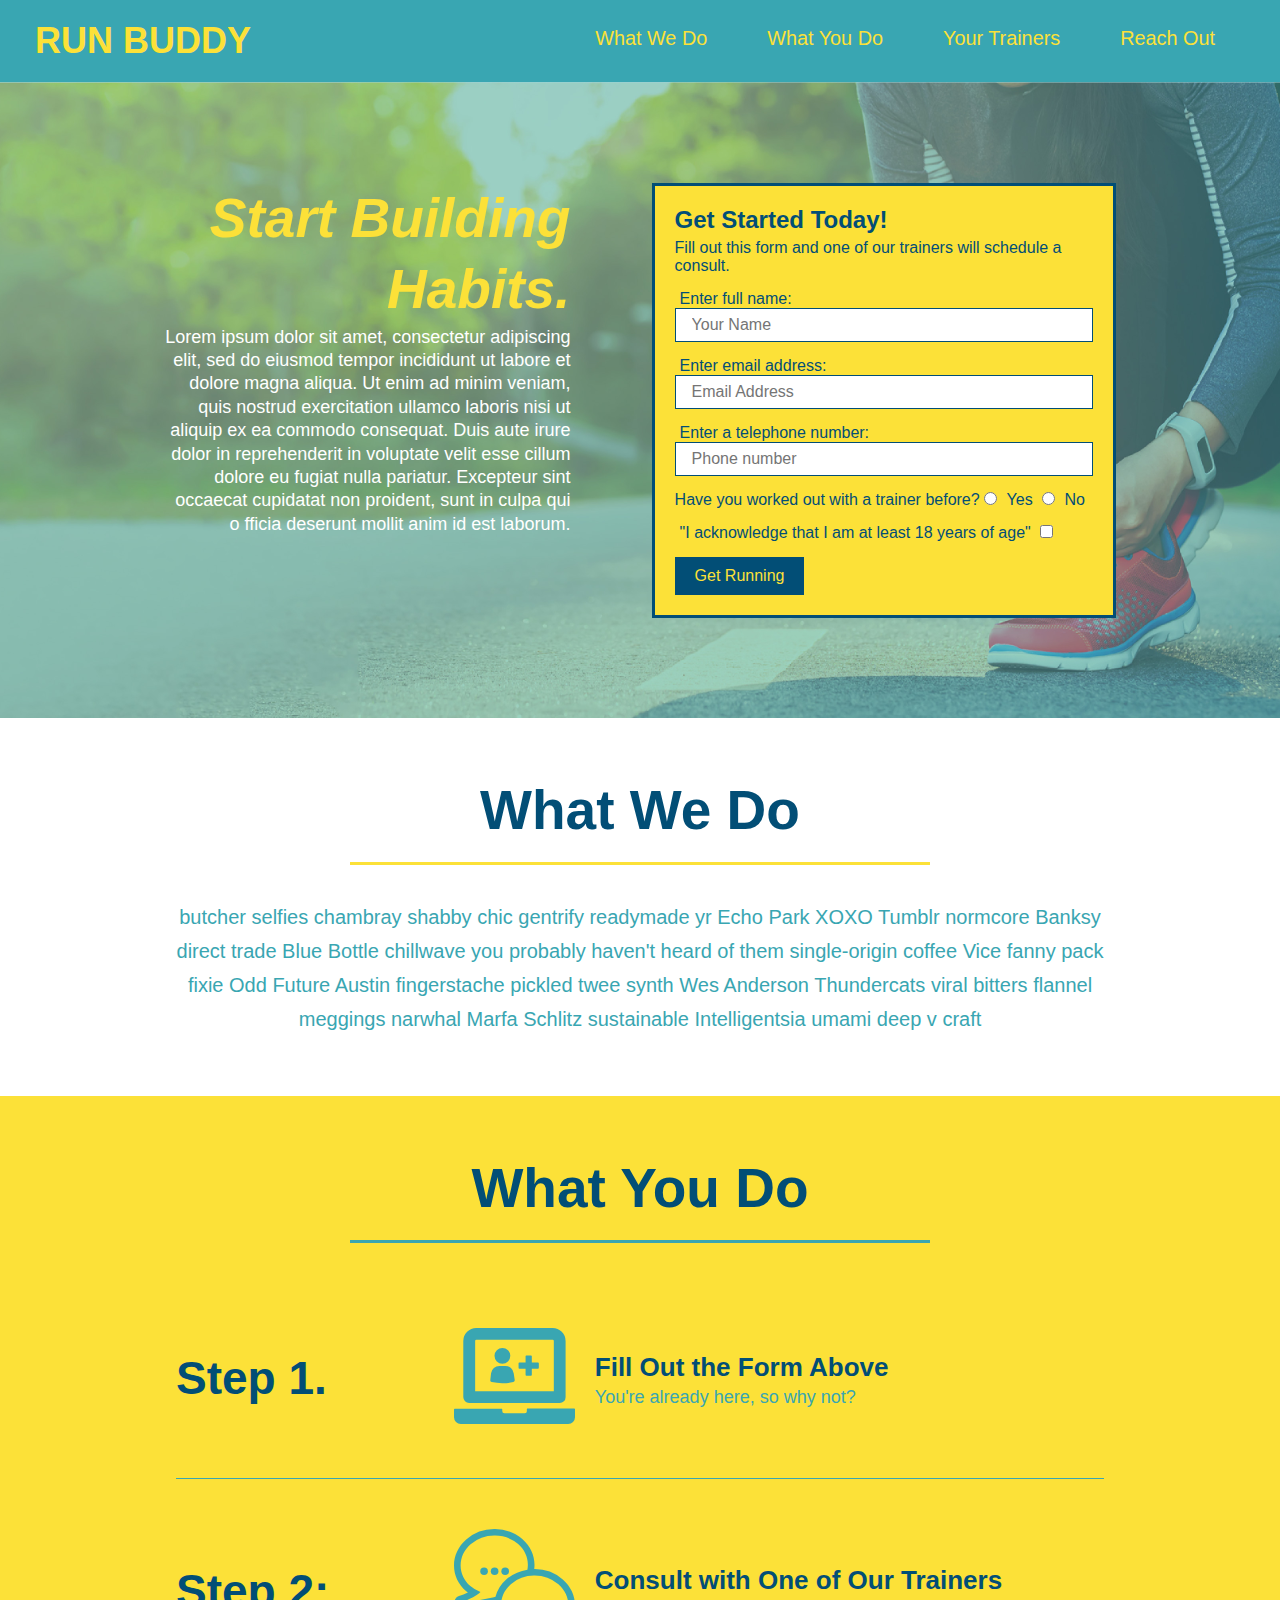
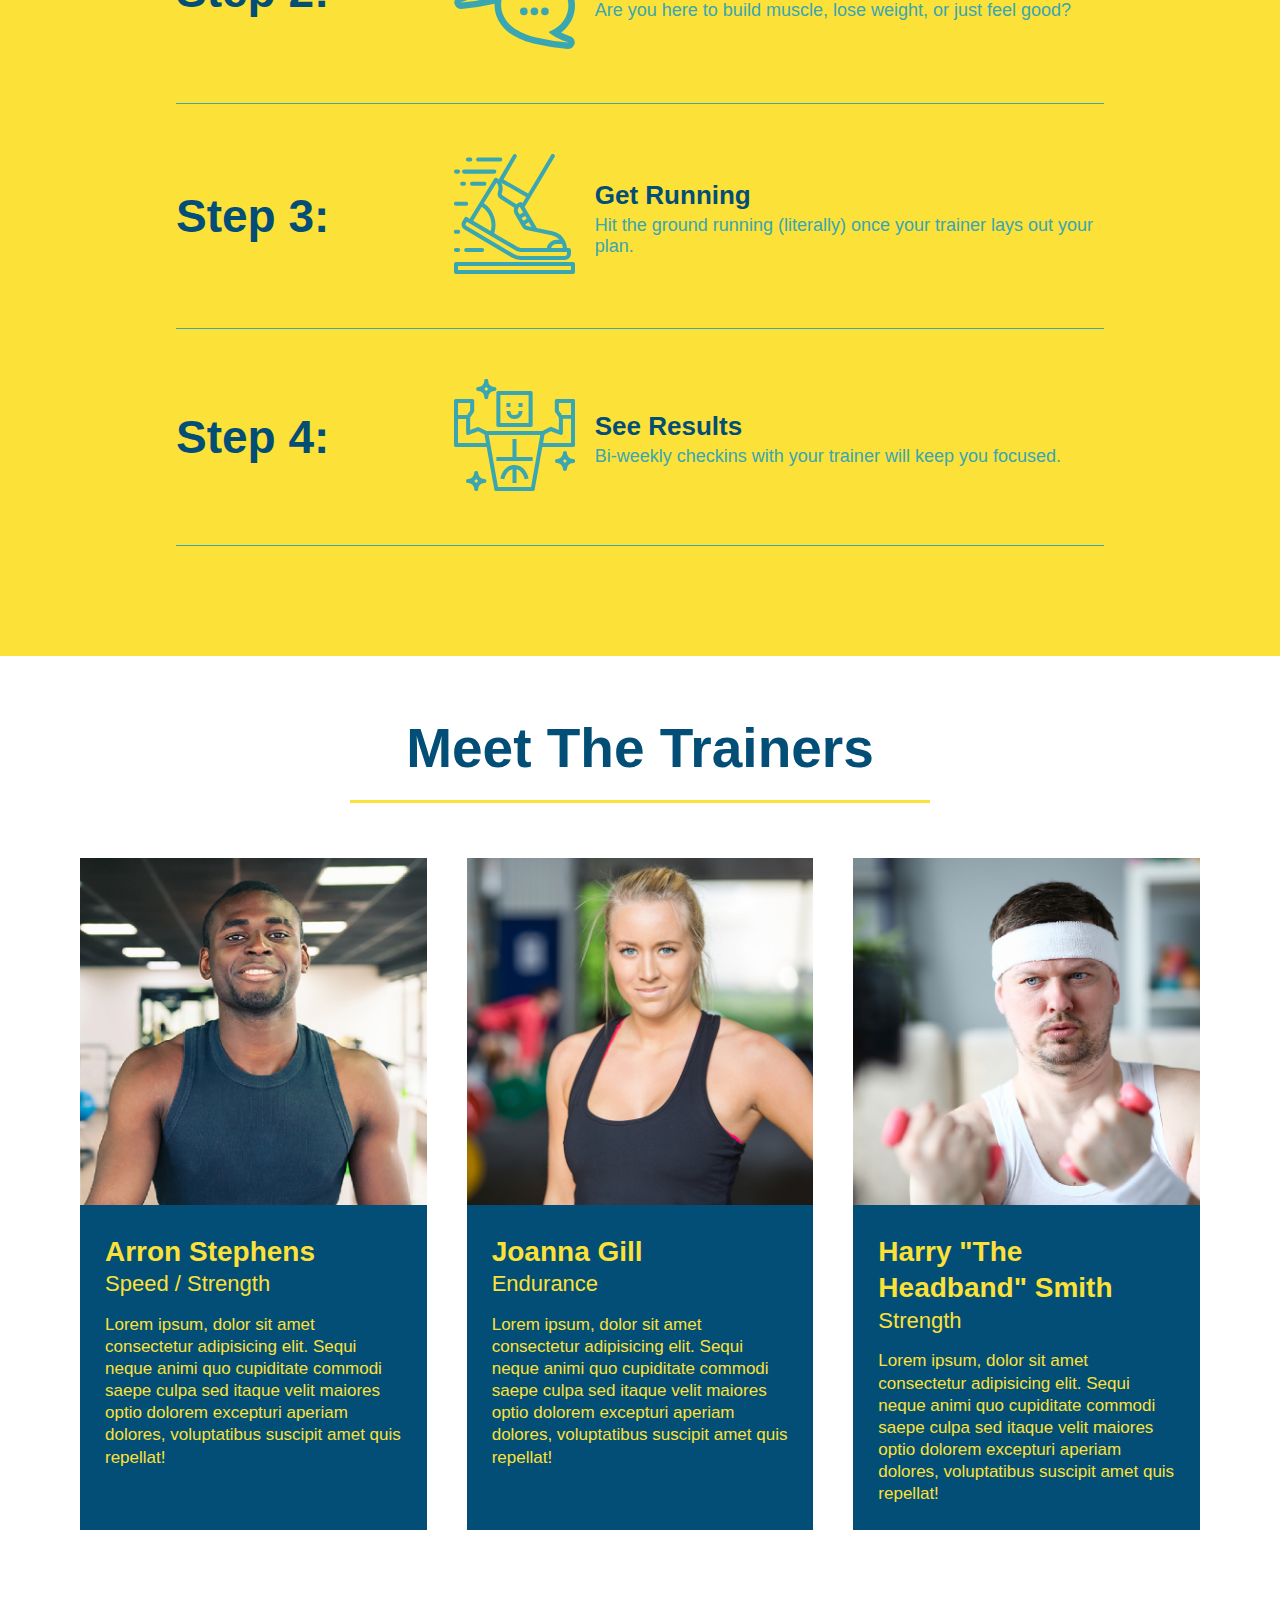
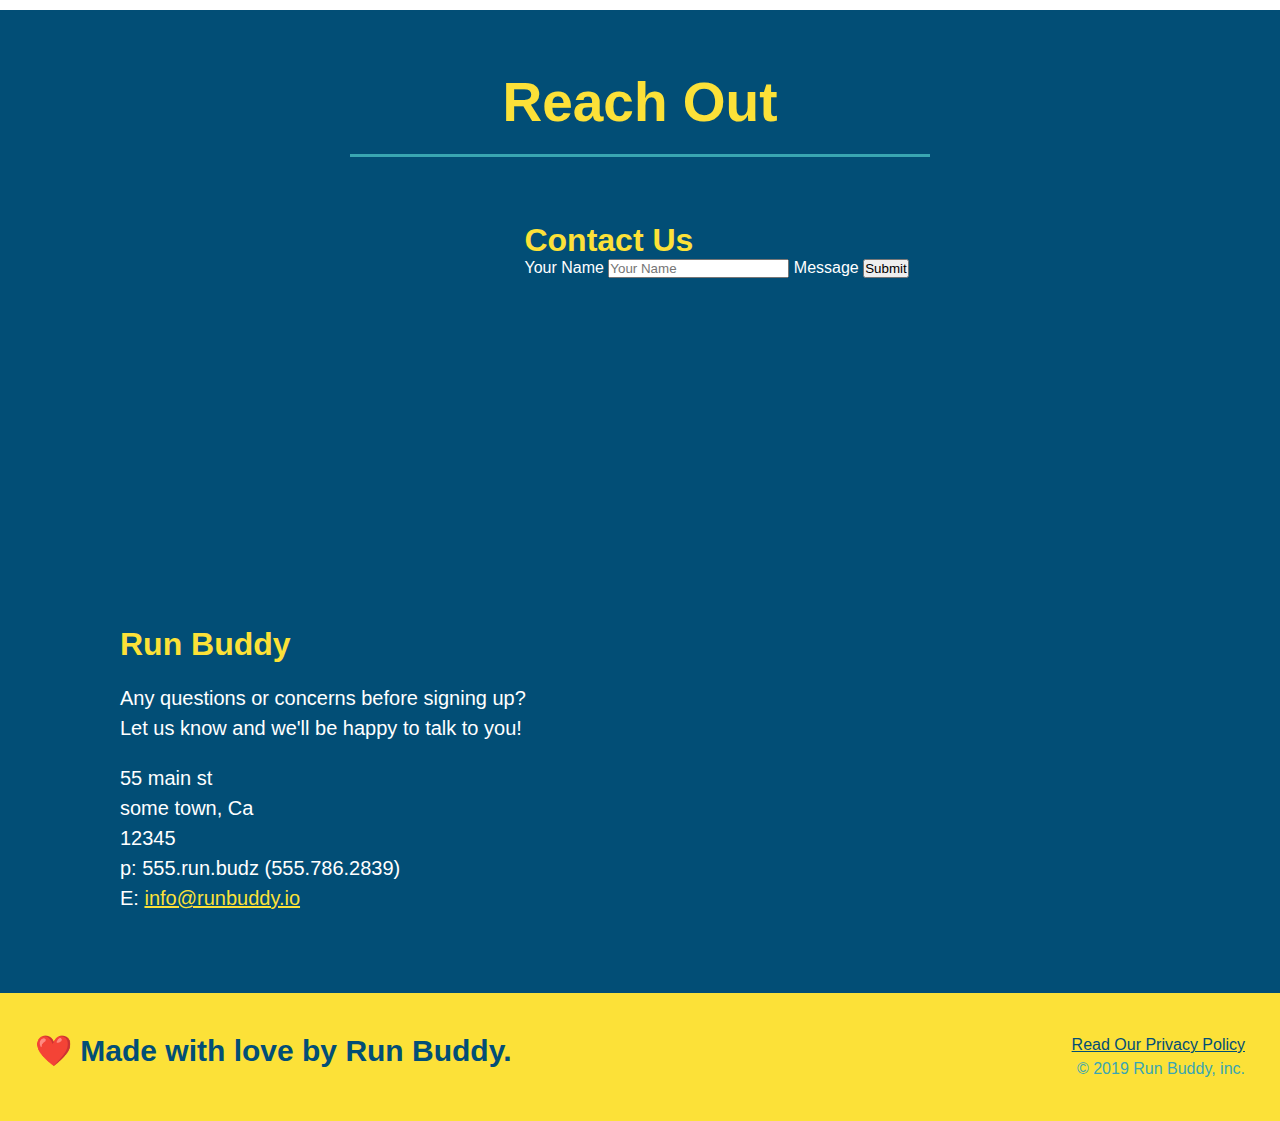
==== commit 024d56cf: "add flexbox to trainers" ====
--- a/index.html
+++ b/index.html
@@ -267,75 +267,80 @@
 
 <!--"meet the trainers" section-->
 
-<section id="your-trainers" class="trainers">
+<section id="your-trainers">
 
     <div class="flex-row">
 
         <h2 class="section-title primary-border">Meet The Trainers</h2>
 
     </div>
-
-    <article class="trainer">
-
-        <img src="./assets/images/trainer-1.jpg" alt="Arron Stephens in his workout clothes, ready to pump iron"/>
-
-        <div class="trainer-bio text-left">
-
-            <h3>Arron Stephens</h3>
-
-            <h4>Speed / Strength </h4>
-
-            <p> 
-                Lorem ipsum, dolor sit amet consectetur adipisicing elit. Sequi neque animi quo cupiditate commodi saepe culpa sed
-      itaque velit maiores optio dolorem excepturi aperiam dolores, voluptatibus suscipit amet quis repellat!
-            </p>
-    
-        </div>
-    
-    </article>
-
-    <!--second trainer-->
-
-    <article class="trainer">
-
-       <div class="trainer-bio text-right">
-
-          <h3>Joanna Gill</h3>
-
-          <h4>Endurance</h4>
-
-          <p>
-            Lorem ipsum, dolor sit amet consectetur adipisicing elit. Sequi neque animi quo cupiditate commodi saepe culpa sed
-            itaque velit maiores optio dolorem excepturi aperiam dolores, voluptatibus suscipit amet quis repellat!
-          </p>
-
-        </div>
-
-        <img src="./assets/images/trainer-2.jpg" alt="Joanna Gill cooling off after a workout"/>
-
-    </article>
-
-    <!--Third trainer-->
-
-    <article class="trainer">
-
-        <img src="./assets/images/trainer-3.jpg" alt="Harry Smith wearing a headband and lifting comically small pink weights" />
-
-        <div class="trainer-bio text-left">
-
-        <h3>Harry "The Headband" Smith</h3>
-        
-        <h4>Strength</h4>
-
-        <p>
-            Lorem ipsum, dolor sit amet consectetur adipisicing elit. Sequi neque animi quo cupiditate commodi saepe culpa sed
-            itaque velit maiores optio dolorem excepturi aperiam dolores, voluptatibus suscipit amet quis repellat!
-
-        </p>
-
-        </div>
-    
-    </article>
+  
+  <div class="trainers">
+       <article class="trainer">
+
+           <img src="./assets/images/trainer-1.jpg" alt="Arron Stephens in his workout clothes, ready to pump iron"/>
+
+           <div class="trainer-bio">
+
+               <h3 class="trainer-name">Arron Stephens</h3>
+
+               <h4 class="trainer-role">Speed / Strength </h4>
+
+               <p> 
+                  Lorem ipsum, dolor sit amet consectetur adipisicing elit. Sequi neque animi quo cupiditate commodi saepe culpa sed
+                 itaque velit maiores optio dolorem excepturi aperiam dolores, voluptatibus suscipit amet quis repellat!
+                </p>
+    
+            </div>
+    
+        </article>
+
+        <!--second trainer-->
+
+        <article class="trainer">
+
+            <img src="./assets/images/trainer-2.jpg" alt="Joanna Gill cooling off after a workout"/>
+
+            <div class="trainer-bio">
+
+               <h3 class="trainer-name">Joanna Gill</h3>
+
+               <h4 class="trainer-role">Endurance</h4>
+
+               <p>
+                  Lorem ipsum, dolor sit amet consectetur adipisicing elit. Sequi neque animi quo cupiditate commodi saepe culpa sed
+                  itaque velit maiores optio dolorem excepturi aperiam dolores, voluptatibus suscipit amet quis repellat!
+                </p>
+
+            </div>
+
+       
+
+        </article>
+
+        <!--Third trainer-->
+
+        <article class="trainer">
+
+            <img src="./assets/images/trainer-3.jpg" alt="Harry Smith wearing a headband and lifting comically small pink weights" />
+
+            <div class="trainer-bio">
+
+               <h3 class="trainer-name">Harry "The Headband" Smith</h3>
+        
+               <h4 class="trainer-role">Strength</h4>
+
+               <p>
+                   Lorem ipsum, dolor sit amet consectetur adipisicing elit. Sequi neque animi quo cupiditate commodi saepe culpa sed
+                   itaque velit maiores optio dolorem excepturi aperiam dolores, voluptatibus suscipit amet quis repellat!
+
+                </p>
+
+            </div>
+    
+        </article>
+
+    </div>
 
 </section>
 
--- a/assets/css/style.css
+++ b/assets/css/style.css
@@ -224,28 +224,33 @@
 
 .trainers { 
 
+    width: 100%;
+    margin: 0 auto;
+    display: flex;
+    flex-wrap: wrap;
+    justify-content: space-around;
+
 }
 
 .trainer {
 
-    width: 900px;
-    margin: 0 auto 30px auto;
+    margin: 20px;
     background: #024e76;
     color: #fce138;
-    overflow: auto;
+    flex: 1;
+    
 }
 
 .trainer img {
 
-    width: 35%;
-    float: left;
+    width: 100%;
+   
 }
 
 .trainer-bio {
 
-    padding: 35px;
-    float: left;
-    width: 65%;
+    padding: 25px;
+    line-height: 1.3;
 
 }
 
@@ -265,21 +270,21 @@
 
 .trainer-bio h3 {
 
-    font-size: 32px;
-    margin-bottom: 8px;
+    font-size: 28px;
+    
 }
 
 .trainer-bio h4 {
 
     font-weight: lighter;
-    font-size: 26px;
-    margin-bottom: 25px;
+    font-size: 22px;
+    margin-bottom: 15px;
 }
 
 .trainer-bio p {
 
     font-size: 17px;
-    line-height: 1.3;
+    
 }
 
 .contact {
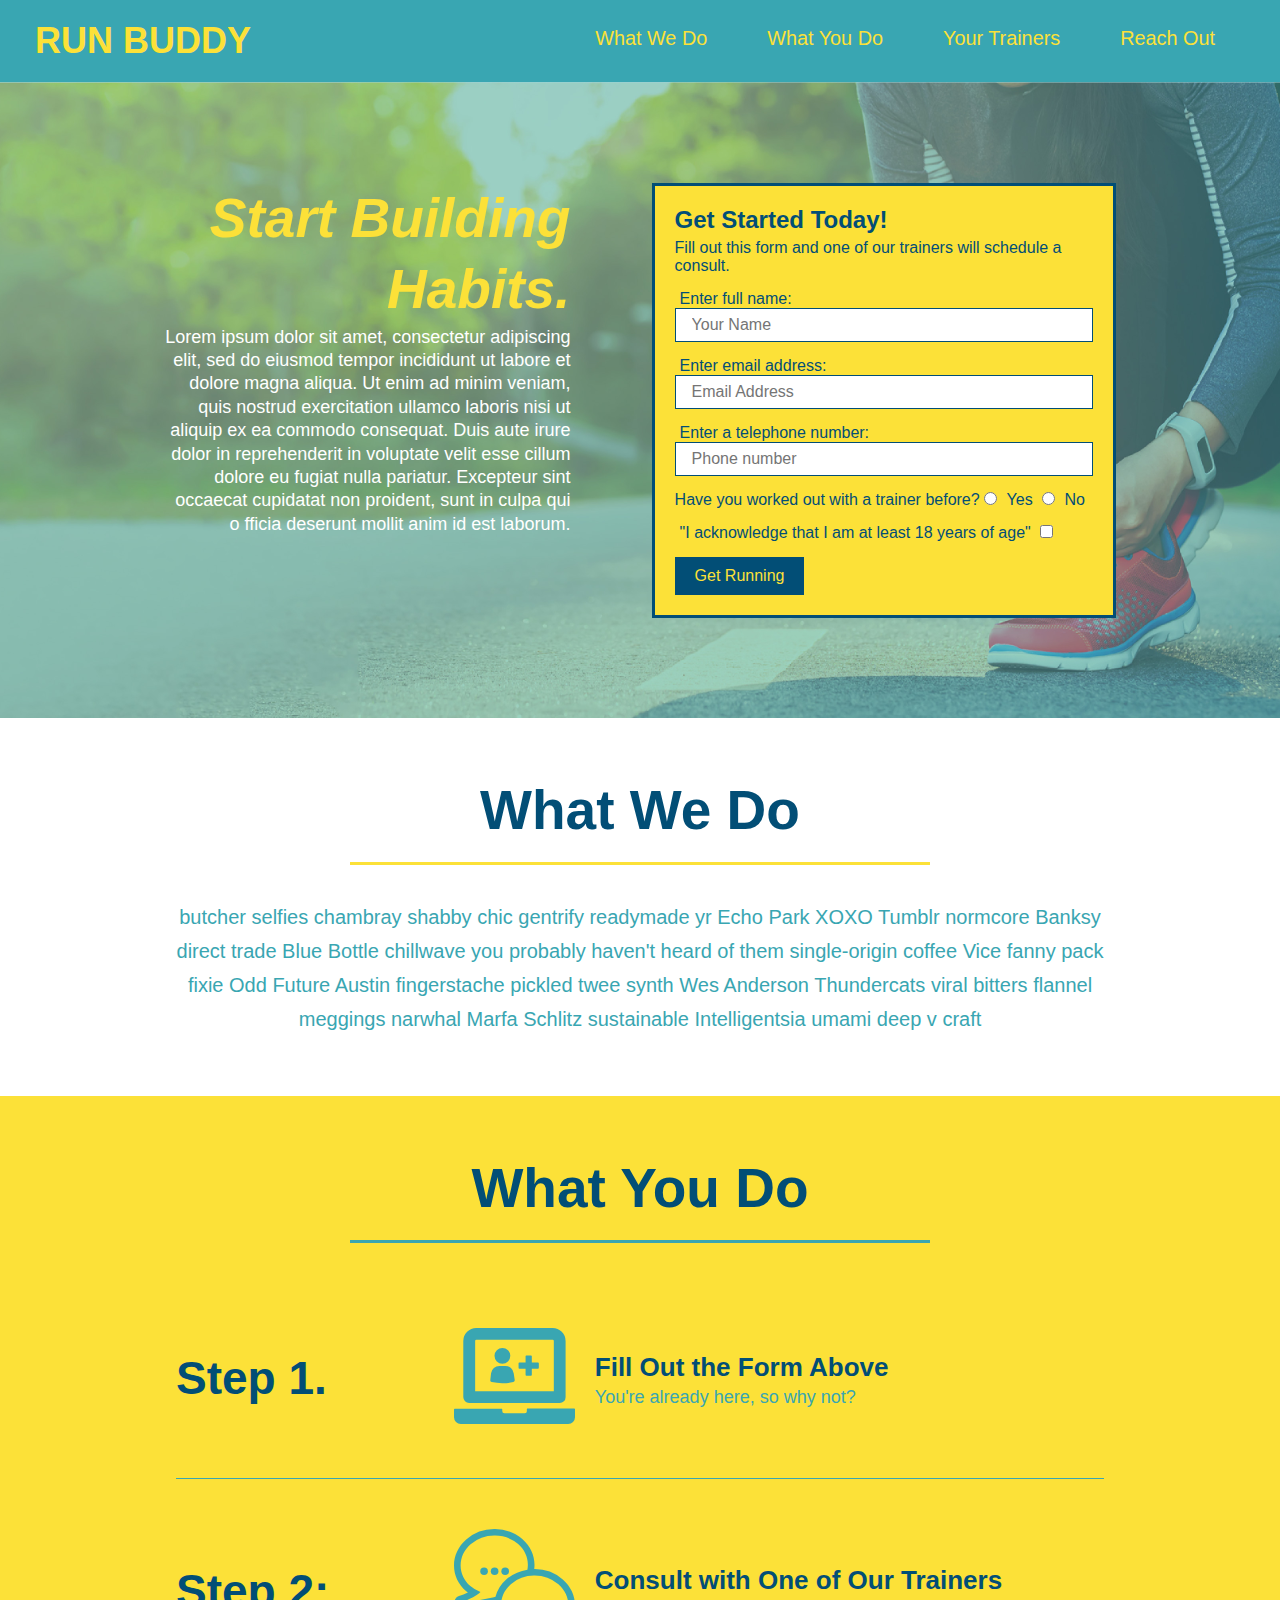
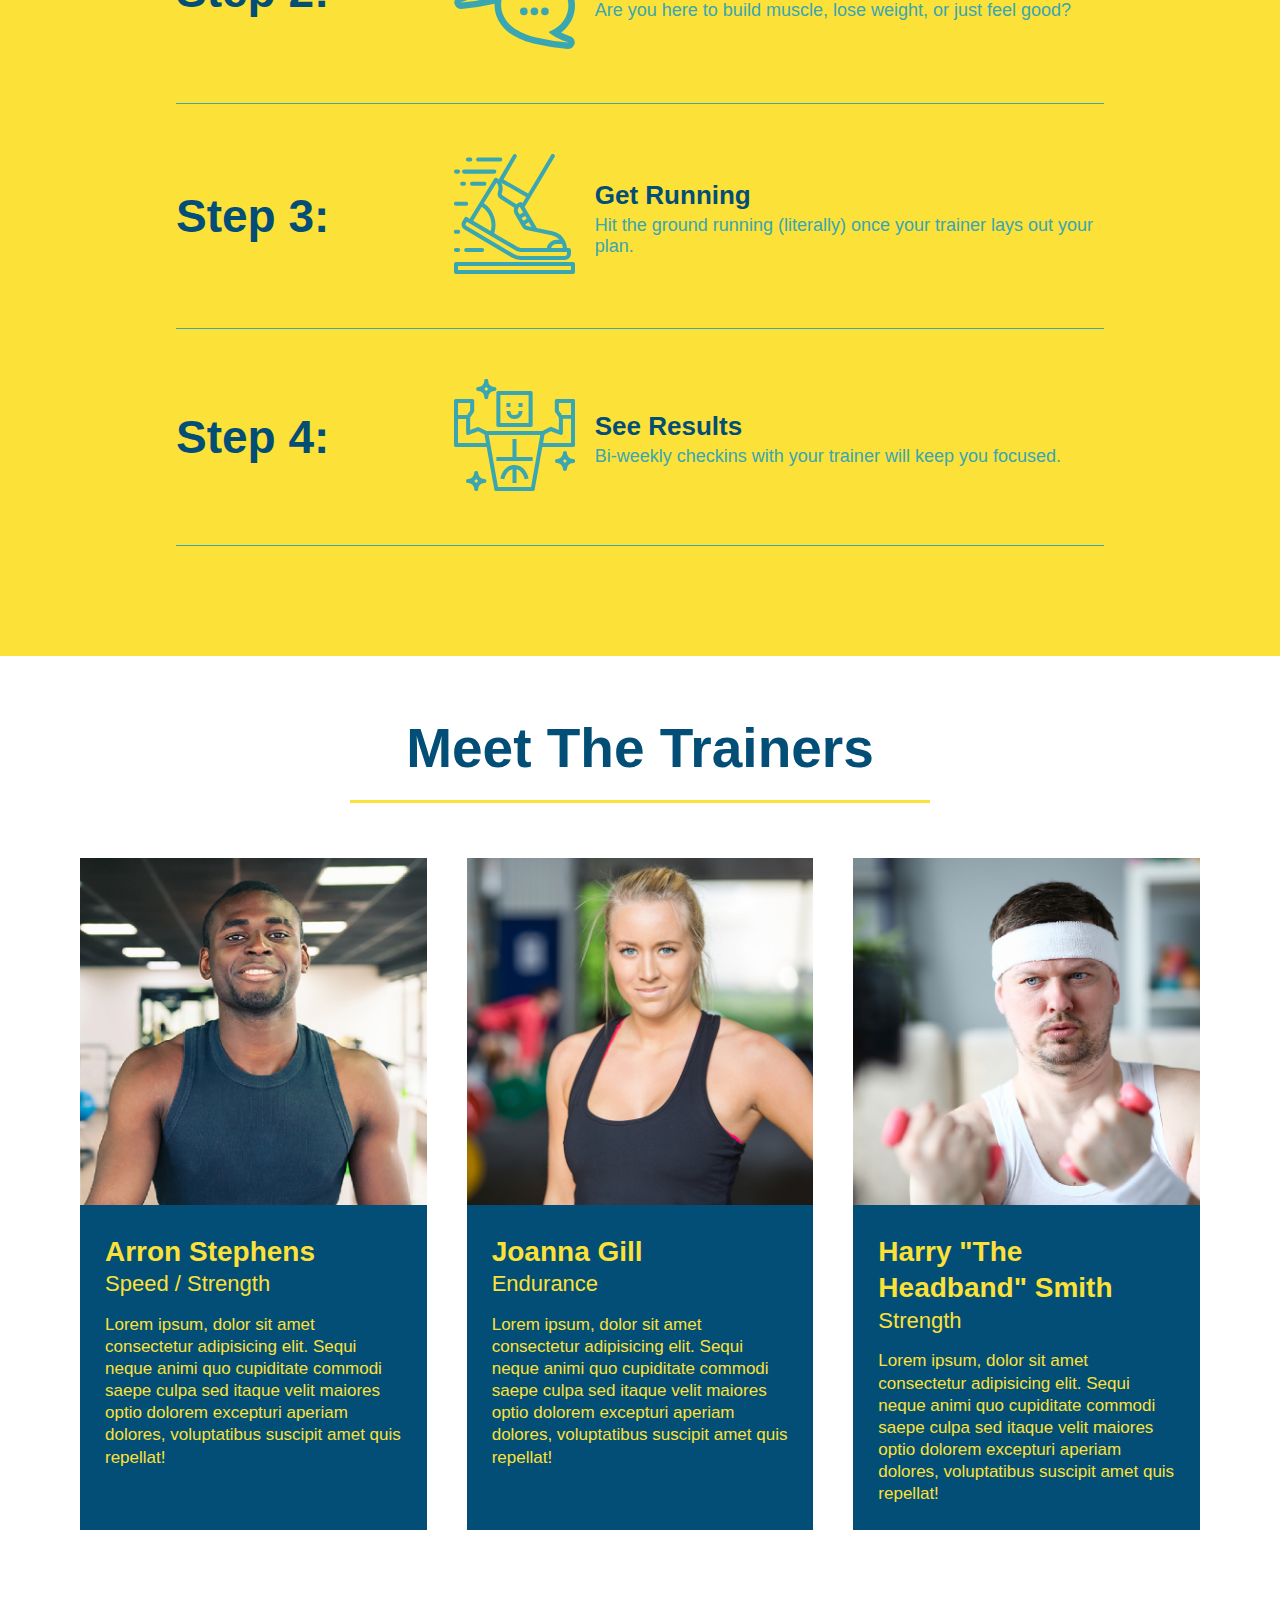
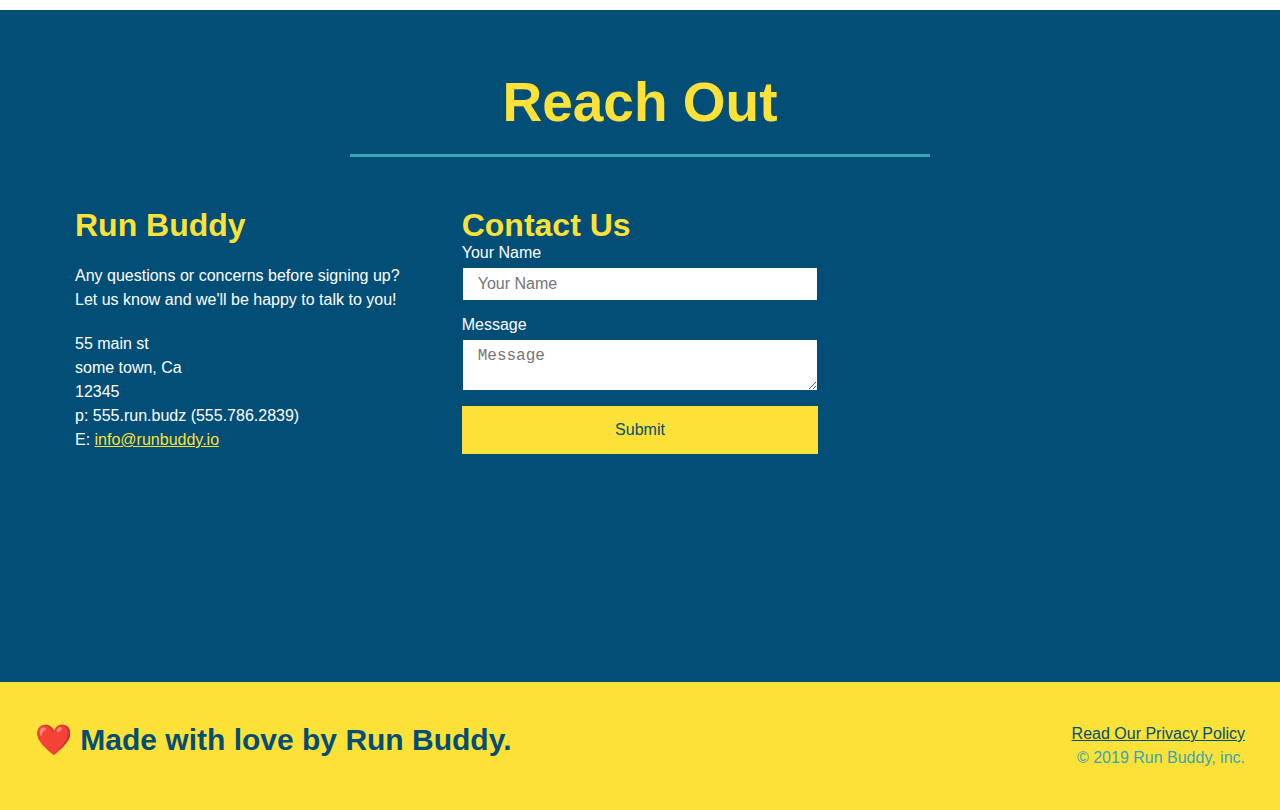
==== commit 2911d60b: "add flexbox to reach out" ====
--- a/index.html
+++ b/index.html
@@ -355,35 +355,9 @@
 
     </div>
 
-    <div class="contact-info">
-
-          <iframe src="https://www.google.com/maps/embed?pb=!1m18!1m12!1m3!1d3354.7575089828097!2d-96.79646468438064!3d32.77216829153882!2m3!1f0!2f0!3f0!3m2!1i1024!2i768!4f13.1!3m3!1m2!1s0x864e991d3c5ef43f%3A0xb80945dea437e6d4!2s1108%20S%20Akard%20St%2C%20Dallas%2C%20TX%2075215!5e0!3m2!1sen!2sus!4v1653506966157!5m2!1sen!2sus" 
-           style="border:0;"
-           height="400"
-           width="400" 
-           allowfullscreen="" 
-           loading="lazy">
-
-        </iframe>
-
-        <div class="contact-form">
-            
-            <h3>Contact Us</h3>
-            
-            <form>
-               
-                <label for="contact-name">Your Name</label>
-                <input type="text" id="contact-name" placeholder="Your Name" />
-
-                <label for="contact-message">Message</label>
-                <textearea type="text" id="contact-message" placeholder="Message"></textearea>
-
-                <button type="submit">Submit</button>
-            
-            </form>
-        </div>
-
-      <div>
+  <div class="contact-info">
+
+        <div>
 
             <h3>Run Buddy</h3>
 
@@ -400,8 +374,40 @@
                12345 <br />
                p: 555.run.budz (555.786.2839)<br />
                E: <a href="mailto:infor@runbuddy.io">info@runbuddy.io</a>
-          </address>
-      </div>
+            </address>
+  
+        </div>
+
+        
+
+            <div class="contact-form">
+          
+              <h3>Contact Us</h3>
+          
+                <form>
+             
+                  <label for="contact-name">Your Name</label>
+                  <input type="text" id="contact-name" placeholder="Your Name" />
+
+                  <label for="contact-message">Message</label>
+                  <textarea type="text" id="contact-message" placeholder="Message"></textarea>
+
+                  <button type="submit">Submit</button>
+          
+                </form>
+            </div>
+
+        
+
+                <iframe src="https://www.google.com/maps/embed?pb=!1m18!1m12!1m3!1d3354.7575089828097!2d-96.79646468438064!3d32.77216829153882!2m3!1f0!2f0!3f0!3m2!1i1024!2i768!4f13.1!3m3!1m2!1s0x864e991d3c5ef43f%3A0xb80945dea437e6d4!2s1108%20S%20Akard%20St%2C%20Dallas%2C%20TX%2075215!5e0!3m2!1sen!2sus!4v1653506966157!5m2!1sen!2sus" 
+              
+                       style="border:0;"
+                       height="400"
+                       width="400" 
+                       allowfullscreen="" 
+                     loading="lazy">
+
+                </iframe>
 
     </div>
 
--- a/assets/css/style.css
+++ b/assets/css/style.css
@@ -302,19 +302,11 @@
 
 .contct-info iframe {
 
-    width: 400px; 
-
     height: 400px; 
 
 }
 
 .contact-info div {
-
-    width: 410px;
-    display: inline-block;
-    vertical-align: top;
-    text-align: left;
-    margin: 30px 0 0 60px;
     color: white;
 }
 
@@ -328,7 +320,7 @@
 
     margin: 20px 0;
     line-height: 1.5;
-    font-size: 20px;
+    font-size: 16px;
     font-style: normal;
 
 }
@@ -354,3 +346,36 @@
     font-size: 55px;
     color: #fce138;
 }
+
+.contact-info > * {
+    flex: 1;
+    margin: 15px;
+}
+
+.contact-info {
+    display: flex;
+    flex-wrap: wrap;
+    justify-content: space-between;
+}
+
+.contact-form input, .contact-form textarea {
+    border: 1px solid #024e76;
+    display: block;
+    padding: 7px 15px;
+    font-size: 16px;
+    color: #024e76;
+    width: 100%;
+    margin-bottom: 15px;
+    margin-top: 5px;
+    
+}
+.contact-form button {
+    width: 100%;
+    border: none;
+    background: #fce138;
+    color: #024e76;
+    text-align: center;
+    padding: 15px 0;
+    font-size: 16px;
+}
+
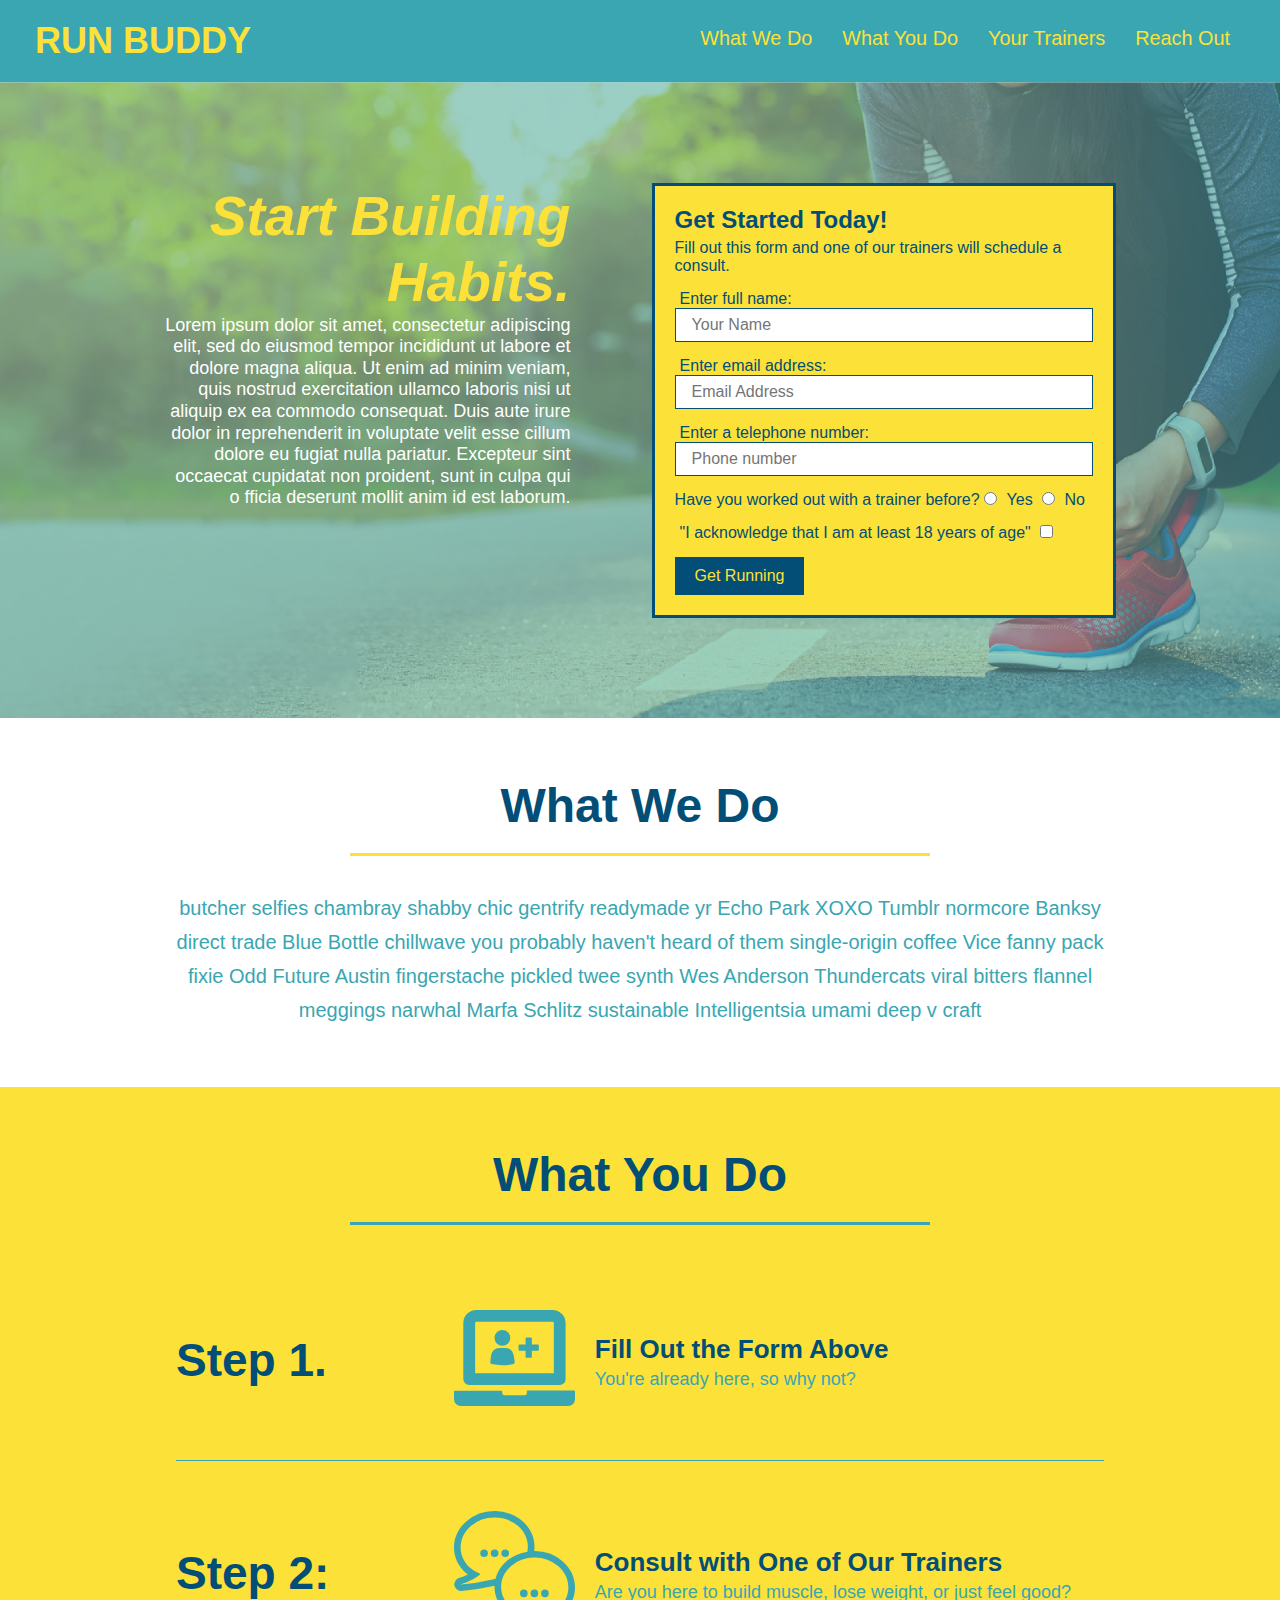
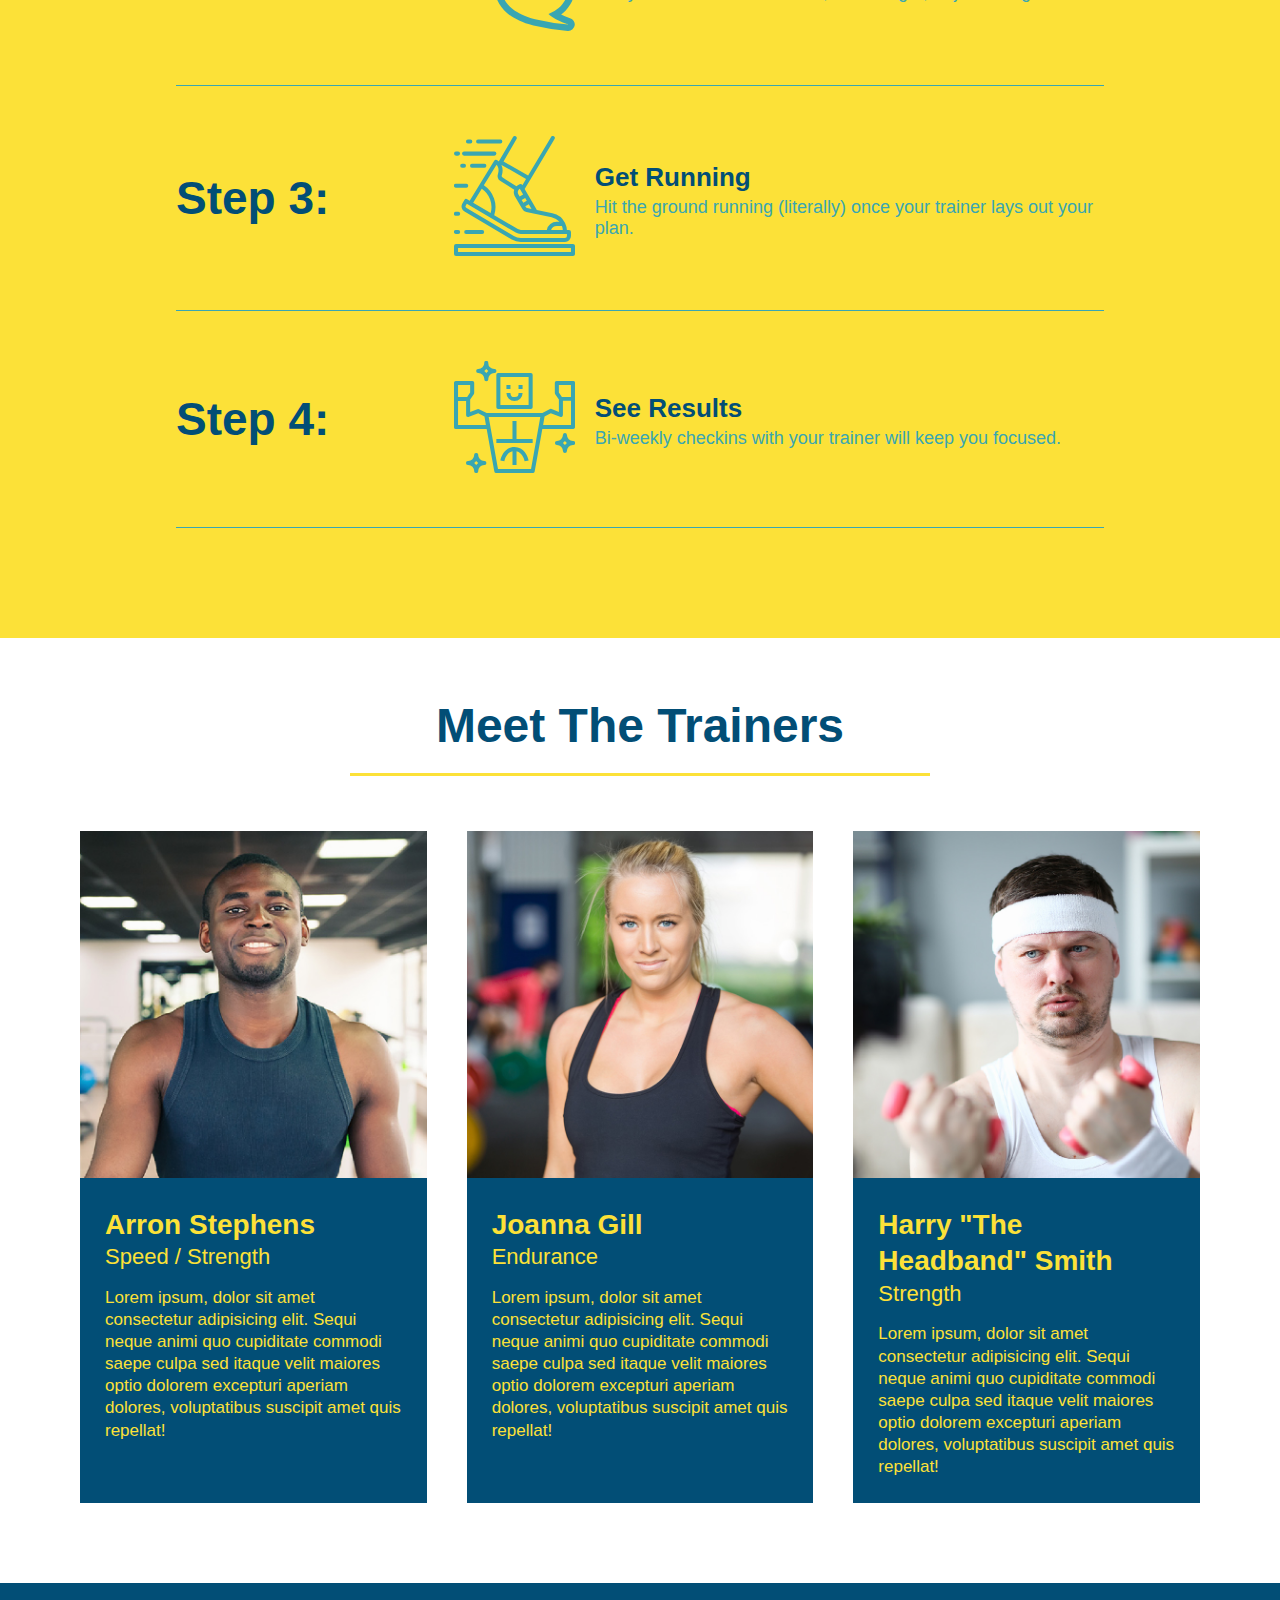
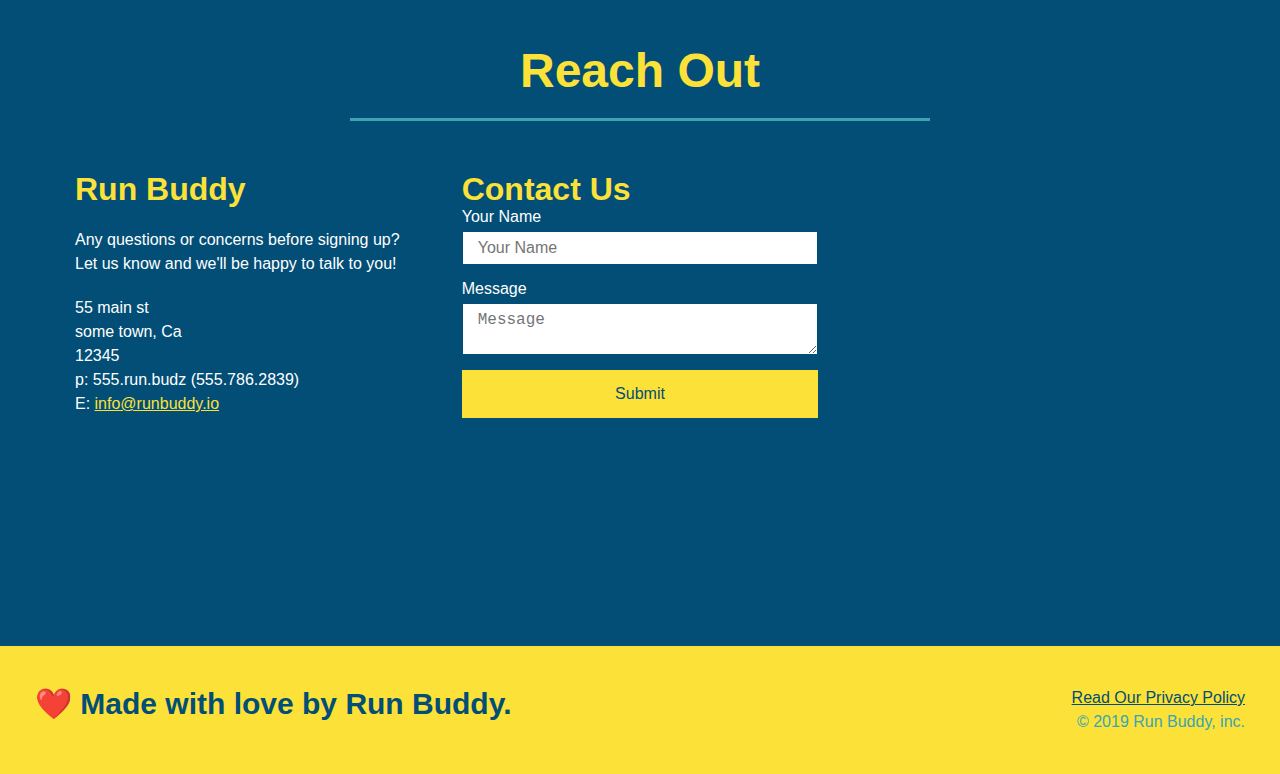
==== commit 5bab58cd: "add media queries" ====
--- a/index.html
+++ b/index.html
@@ -4,6 +4,8 @@
 <head>
 
     <meta charset="UTF-8"/>
+
+    <meta name="viewport" content="width=device-width, initial-scale=1.0"/>
 
     <title>Run Buddy</title>
    
--- a/assets/css/style.css
+++ b/assets/css/style.css
@@ -43,7 +43,7 @@
 }
 
 header nav ul li a {
-    margin: 0 30px;
+    padding: 10px 15px;
     font-weight: lighter;
     font-size: 1.55vw;
 }
@@ -85,6 +85,7 @@
     display: flex;
     justify-content: center;
     flex-wrap: wrap;
+    align-items: flex-start;
 }
 
 .hero-form {
@@ -154,7 +155,7 @@
     text-align: center;
     margin: 0 auto 35px auto;
     width: 50%;
-    font-size: 55px;
+    font-size: 48px;
   color: #024e76;
   border-bottom: 3px solid;
 }
@@ -337,7 +338,7 @@
     margin: 3.5%;
     color: #fff;
     font-size: 18px;
-    line-height: 1.3;
+    line-height: 1.2;
 }
 
 .hero-cta h2 {
@@ -379,3 +380,22 @@
     font-size: 16px;
 }
 
+/* media query for smaller desktop screens */
+
+@media screen and (max-width: 980px) {
+
+   
+}
+    /* media query for tablets and smaller */
+
+@media screen and (max-width: 768px) {
+
+    
+}
+
+/* media query for mobile phones and smaller */
+
+@media screen and (max-width: 575px) {
+
+    
+}
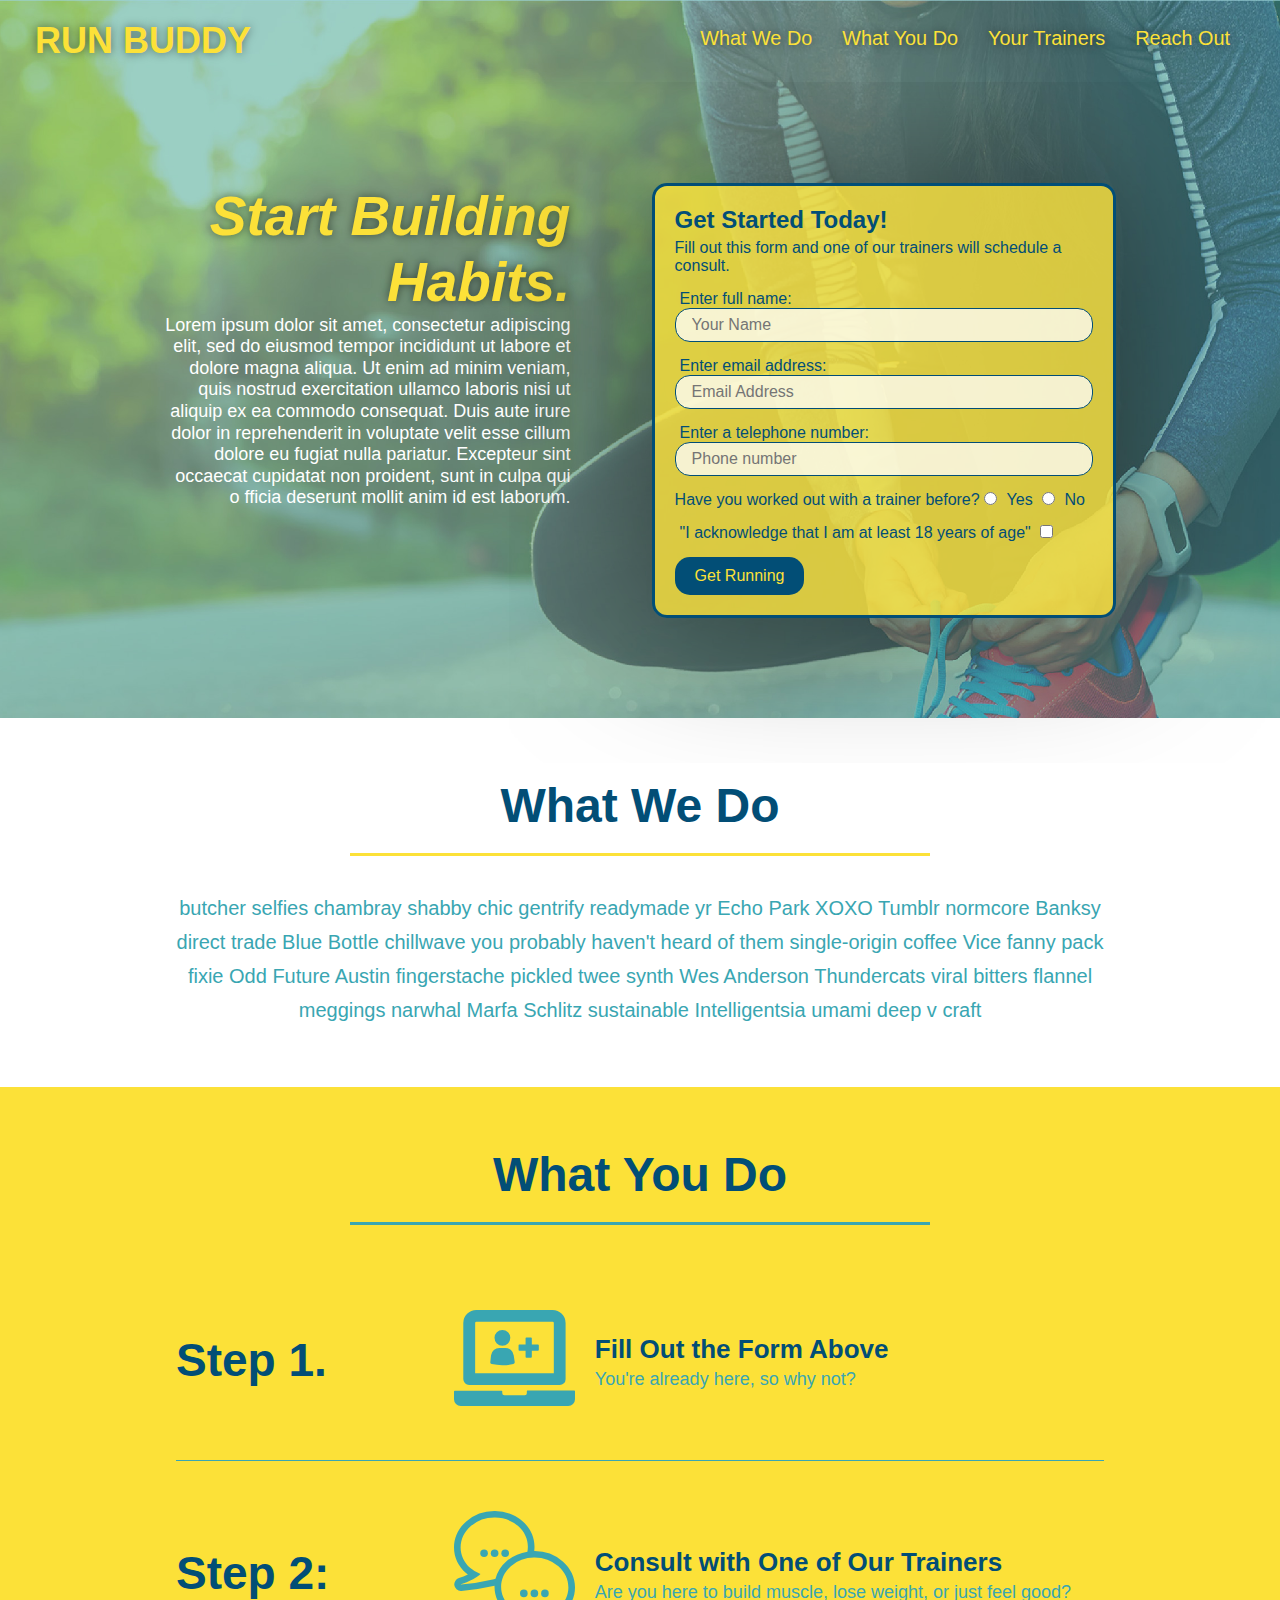
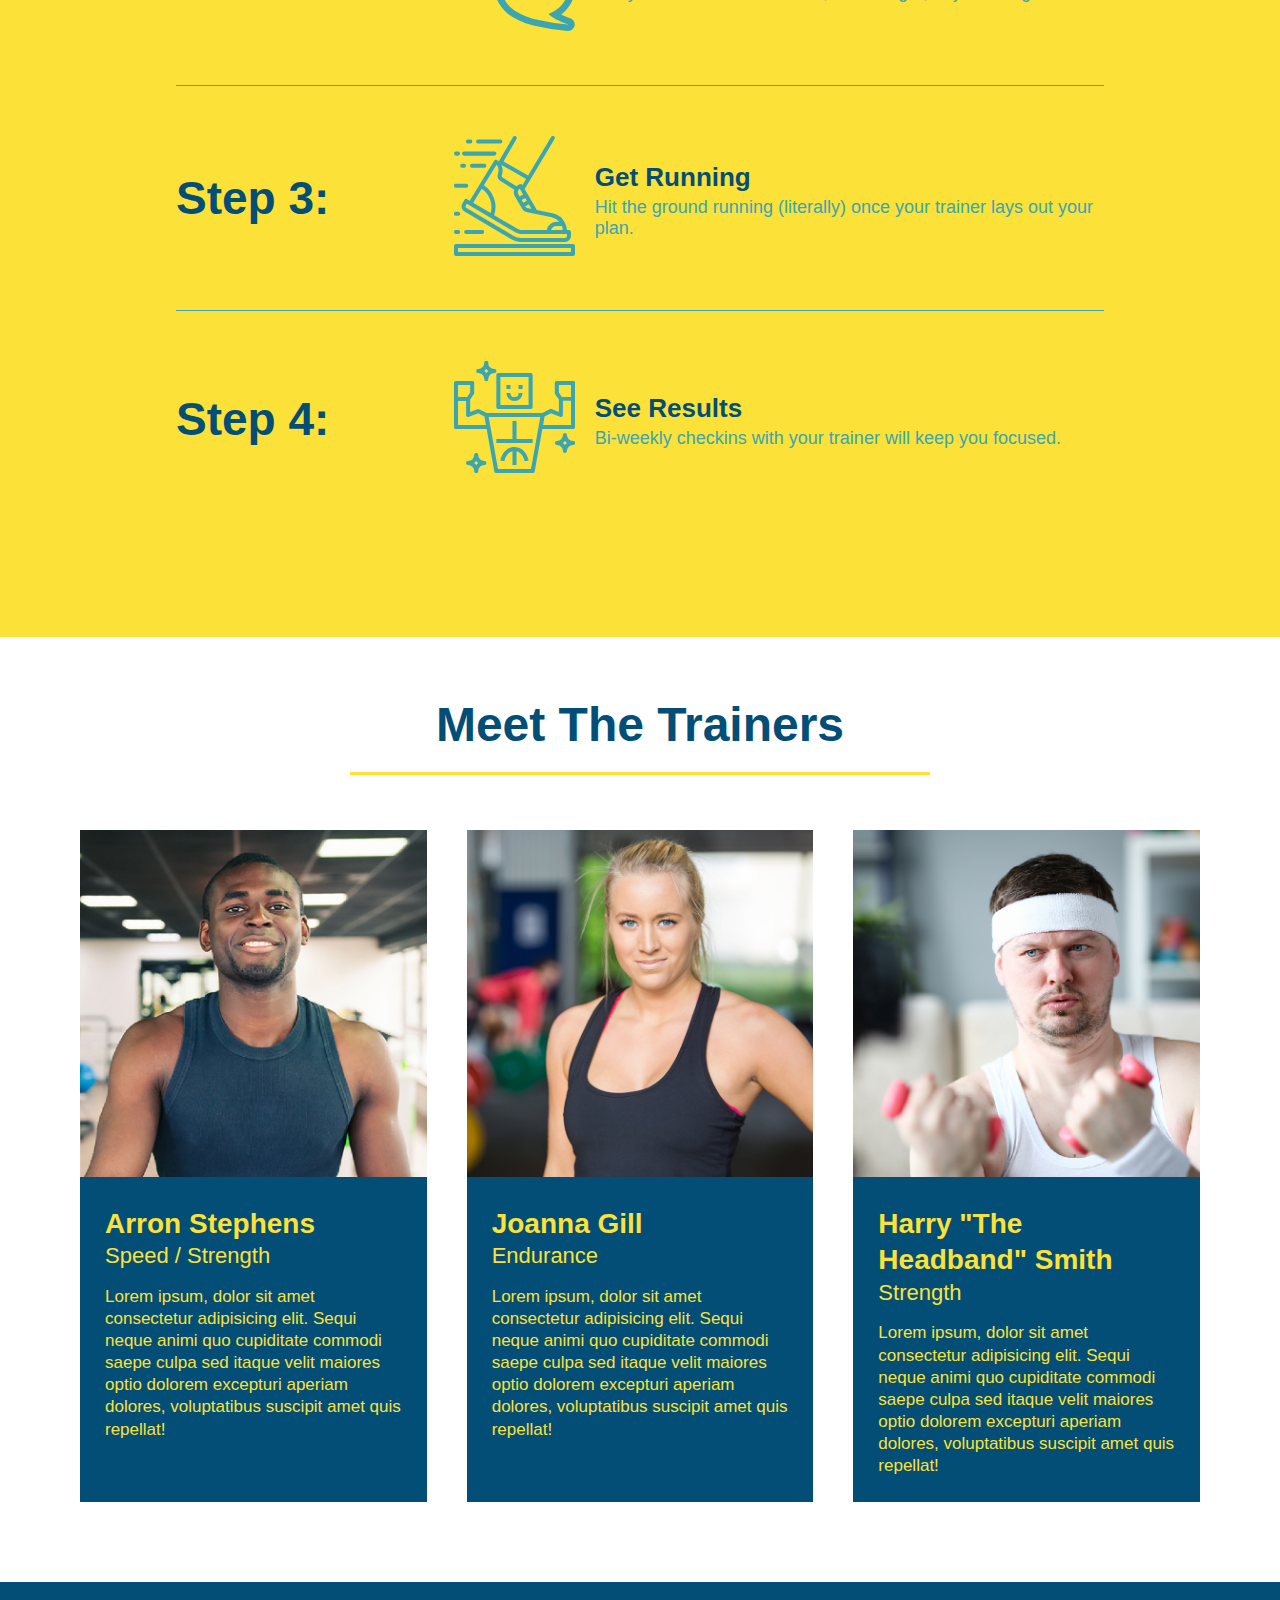
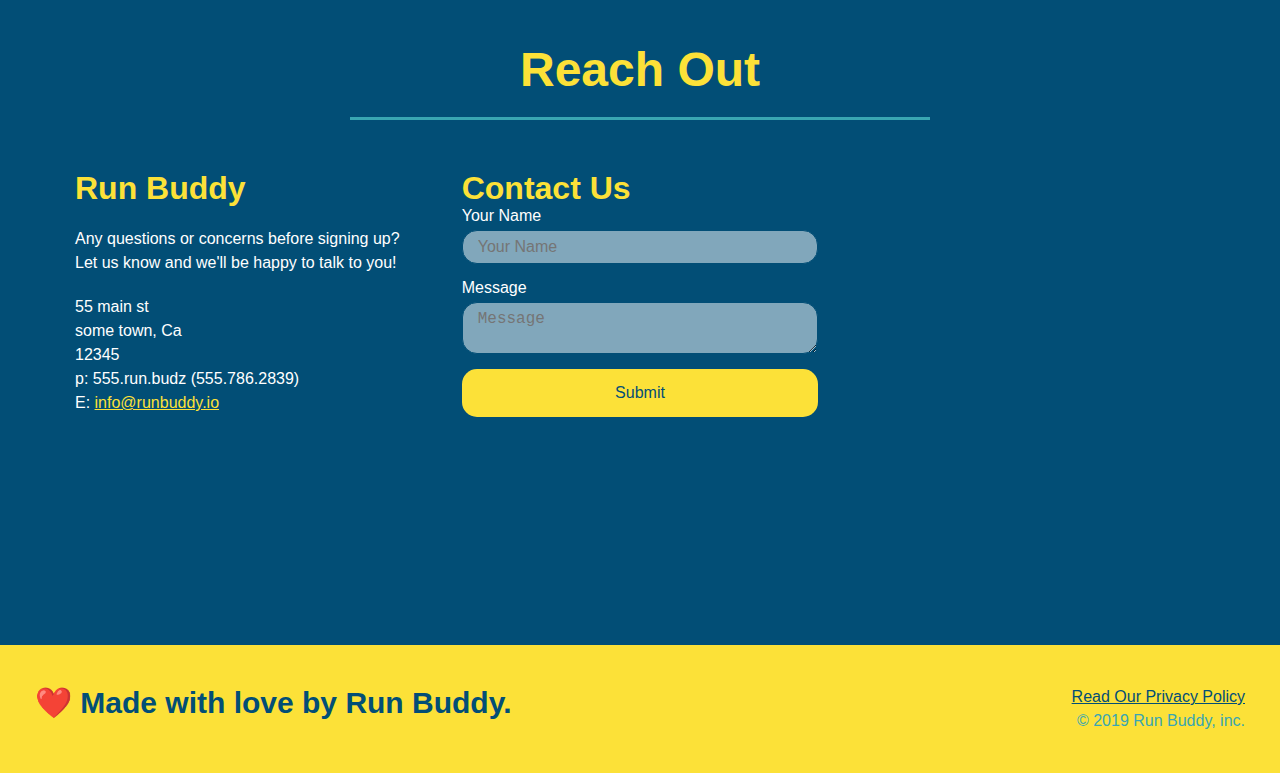
==== commit 23e7e078: "added hover to forms" ====
--- a/index.html
+++ b/index.html
@@ -410,7 +410,7 @@
                      loading="lazy">
 
                 </iframe>
-
+            
     </div>
 
 </section>
--- a/assets/css/style.css
+++ b/assets/css/style.css
@@ -15,6 +15,13 @@
     display: flex;
     justify-content: space-between;
     flex-wrap: wrap;
+    position: -webkit-sticky;
+    position: sticky;
+    top: 0;
+    background-image: url("../images/hero-bg.jpg");
+    background-size: cover;
+    background-attachment: fixed;
+    background-position: 80%;
 }
 
 header h1 {
@@ -22,6 +29,7 @@
     font-size: 36px;
     color: #fce138;
     margin: 0;
+    text-shadow: 0 0 10px rgba(0, 0, 0, 0.5);
     
 }
 
@@ -46,7 +54,23 @@
     padding: 10px 15px;
     font-weight: lighter;
     font-size: 1.55vw;
-}
+    text-shadow: 0 0 10px rgba(0, 0, 0, 0.5);
+}
+header nav ul li a:hover {
+    background: #fce138;
+    color: #024e76;
+    border-radius: 15px;
+    text-shadow: none;
+}
+.hero-form button:hover {
+    background-color:#39a6b2 ;
+}
+.contact-form button:hover {
+    color: #fce138;
+    background: #39a6b2;
+}
+
+
 
 footer {
     background: #fce138;
@@ -81,22 +105,25 @@
 
     background-image: url("../images/hero-bg.jpg");
     background-size: cover;
-    background-position: center;
+    background-position: 80%;
     display: flex;
     justify-content: center;
     flex-wrap: wrap;
     align-items: flex-start;
+    background-attachment: fixed;
 }
 
 .hero-form {
 
-    background-color: #fce138;
+    background-color:rgba(252,225,56, .8);
     padding: 20px;
     color: #024e76;
     border: solid 3px #024e76;
     color: #024e76;
     width: 40%;
     margin: 3.5%;
+    box-shadow: 0 0 10pc rgba(0, 0, 0, 0.5);
+    border-radius: 15px;
    
 }
 
@@ -120,6 +147,12 @@
     color: #024e76;
     width: 100%;
     margin-bottom: 15px;
+    border-radius: 15px;
+    background-color: rgba(255,255,255, .75);
+}
+.form-input:focus{
+    background-color: rgba(255,255,255,1);
+    outline: none;
 }
 
 .hero-form label {
@@ -133,6 +166,7 @@
     border: none;
     padding: 10px 20px;
     font-size: 16px;
+    border-radius: 15px;
 
 }
 
@@ -201,11 +235,13 @@
     margin: 50px auto;
     padding-bottom: 50px;
     width: 80%;
-    border-bottom: 1px solid #39a6b2;
     display: flex;
     flex-wrap: wrap;
     align-items: center;
     justify-content: space-between;
+}
+.step:not(:last-child){
+    border-bottom: 1px solid #39a6b2;
 }
 
 .step-img {
@@ -291,6 +327,7 @@
 .contact {
 
     background-color: #024e76;
+
 
 }
 
@@ -346,6 +383,7 @@
     font-style: italic;
     font-size: 55px;
     color: #fce138;
+    text-shadow: 0 0 10px rgba(0, 0, 0, 0.5);
 }
 
 .contact-info > * {
@@ -368,7 +406,18 @@
     width: 100%;
     margin-bottom: 15px;
     margin-top: 5px;
-    
+    border-radius: 15px;
+    outline: none;
+    background-color: rgba(255,255,255,.5) ;
+
+
+    
+}
+.contact-form input:focus, .contact-form textarea:focus {
+
+    background-color: rgba(255,255,255,1);
+    border: 1px solid white;
+
 }
 .contact-form button {
     width: 100%;
@@ -378,24 +427,97 @@
     text-align: center;
     padding: 15px 0;
     font-size: 16px;
+    border-radius: 15px;
 }
 
 /* media query for smaller desktop screens */
 
 @media screen and (max-width: 980px) {
-
-   
+    header {
+        padding-bottom: 0;
+        justify-content: center;
+        position: relative;
+    }
+    header h1 {
+        width: 100%;
+        text-align: center;
+    }
+    header nav ul {
+        margin-top: 20px;
+        width: 100%;
+        justify-content: center;
+    }
+    header nav ul li a {
+        font-size: 20px;
+    }
+    footer h2, footer div {
+        text-align: center;
+        width: 100%;
+    }
+    .hero-cta, .hero-form {
+        width: 100%;
+    }
+    .hero-cta {
+        text-align: center;
+    }
+    .section-title {
+        width: 80%
+    }
+    .trainer {
+        flex: 0 70%;
+    }
+    .contact-info iframe {
+        flex: 1 100%;
+    }
 }
     /* media query for tablets and smaller */
 
 @media screen and (max-width: 768px) {
-
-    
+    section {
+        padding: 30px 15px;
+    }
+    .step h3 {
+        flex: 1 100%;
+        text-align: center;
+    }
+    .step-info {
+        flex: 2 100%;
+        text-align: center;
+        justify-content: center;
+    }
+    .step-img {
+        flex: 0 32%;
+        margin-right: 0;
+        margin-top: 15px;
+        margin-bottom: 15px;
+    }
+    .step-text {
+        flex: 100%;
+    }
 }
 
 /* media query for mobile phones and smaller */
 
 @media screen and (max-width: 575px) {
-
-    
-}
+    .hero-form button {
+        width: 100%;
+    }
+    .section-title {
+        width: 95%;
+    }
+    .intro p {
+        width: 100%;
+    }
+    .trainer {
+        flex: 0 100%;
+    }
+    .contact-info {
+        text-align: center;
+    }
+    .contact-info > * {
+        flex: 0 100%;
+    }
+    .contact-form {
+        order: 3;
+    }
+}
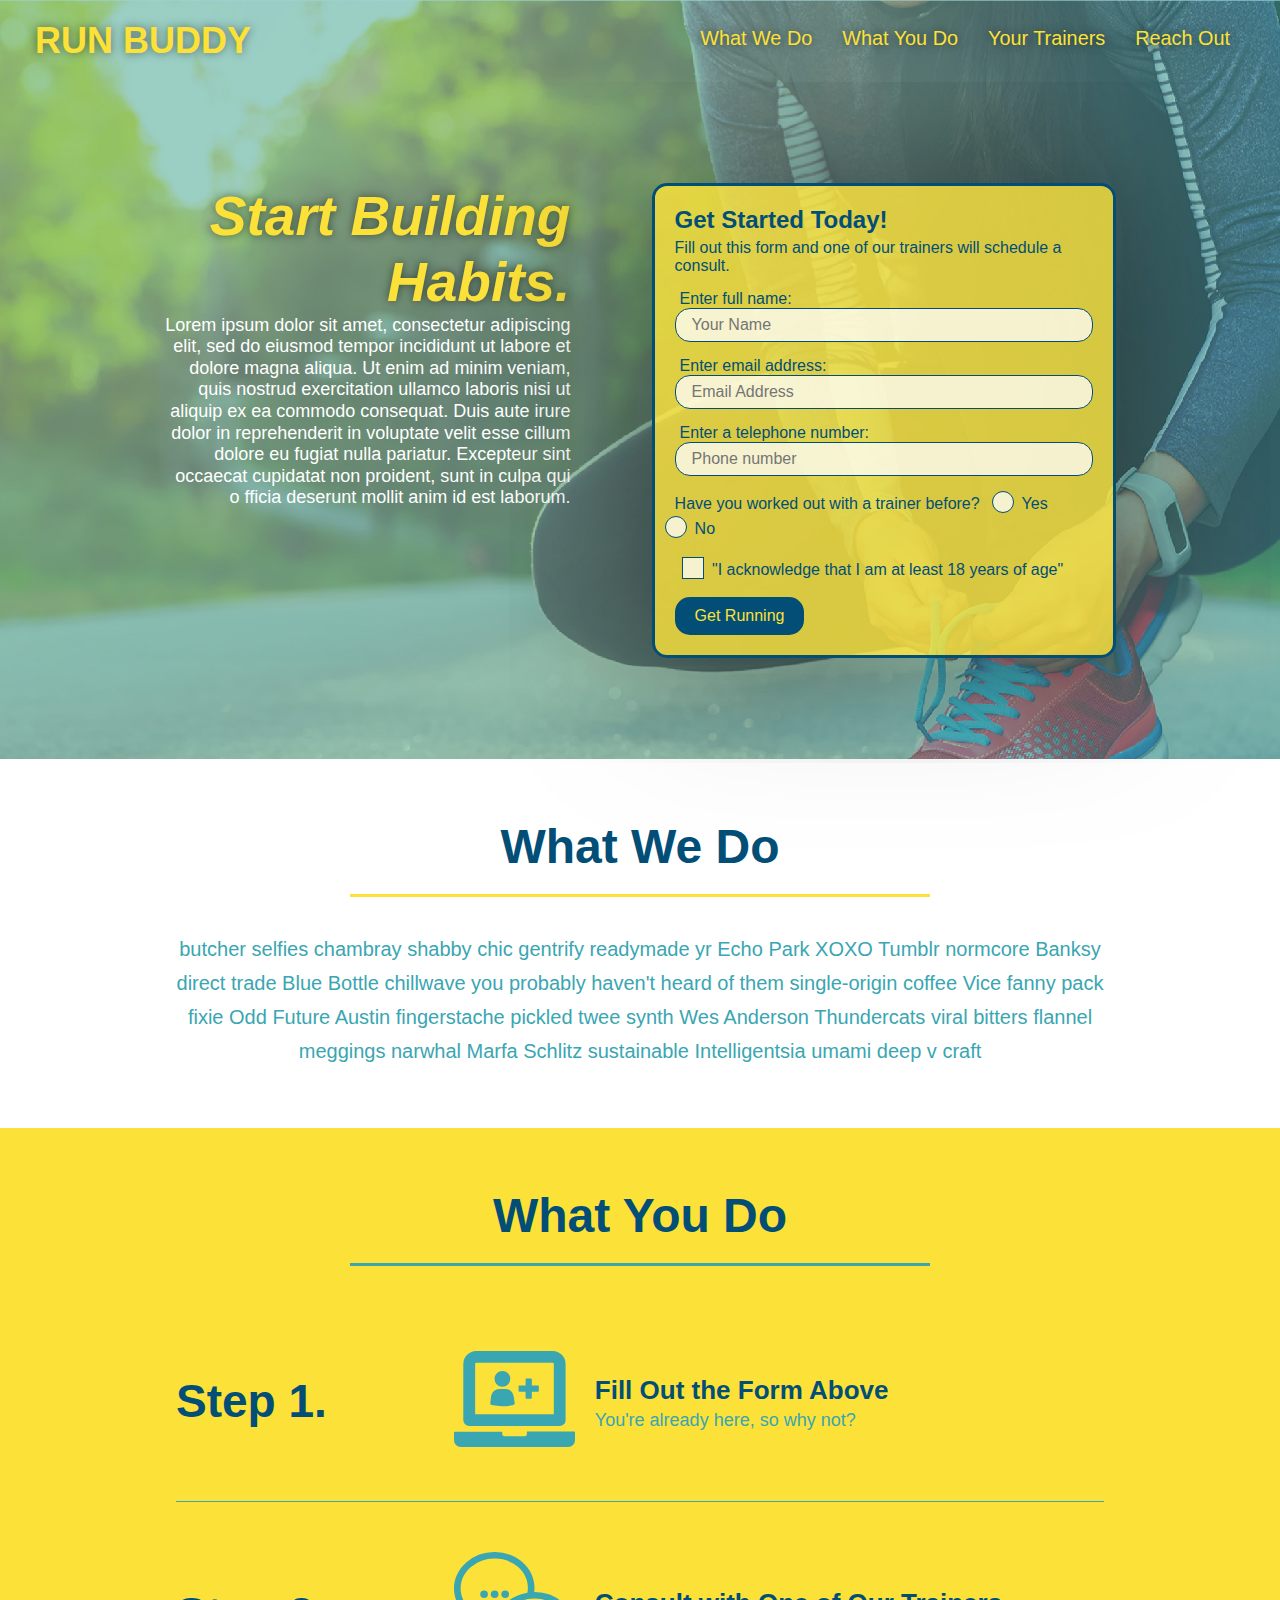
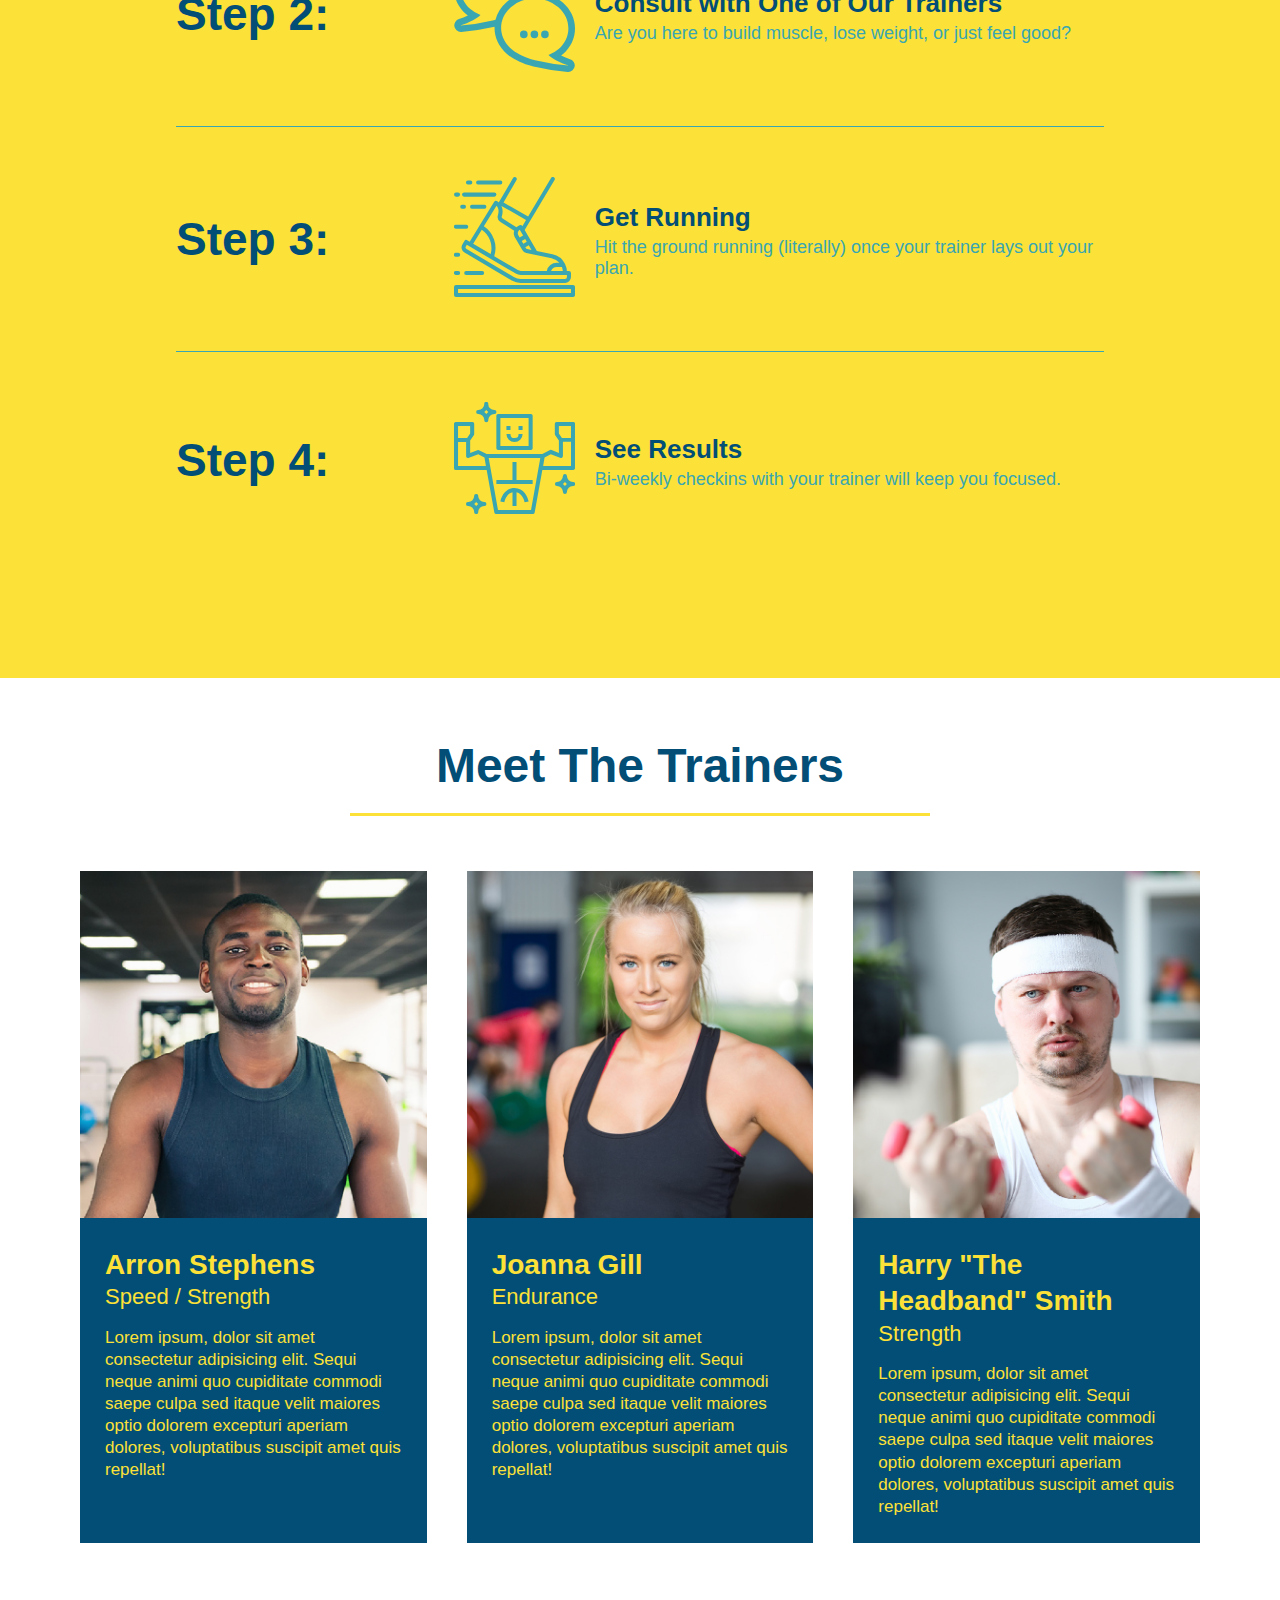
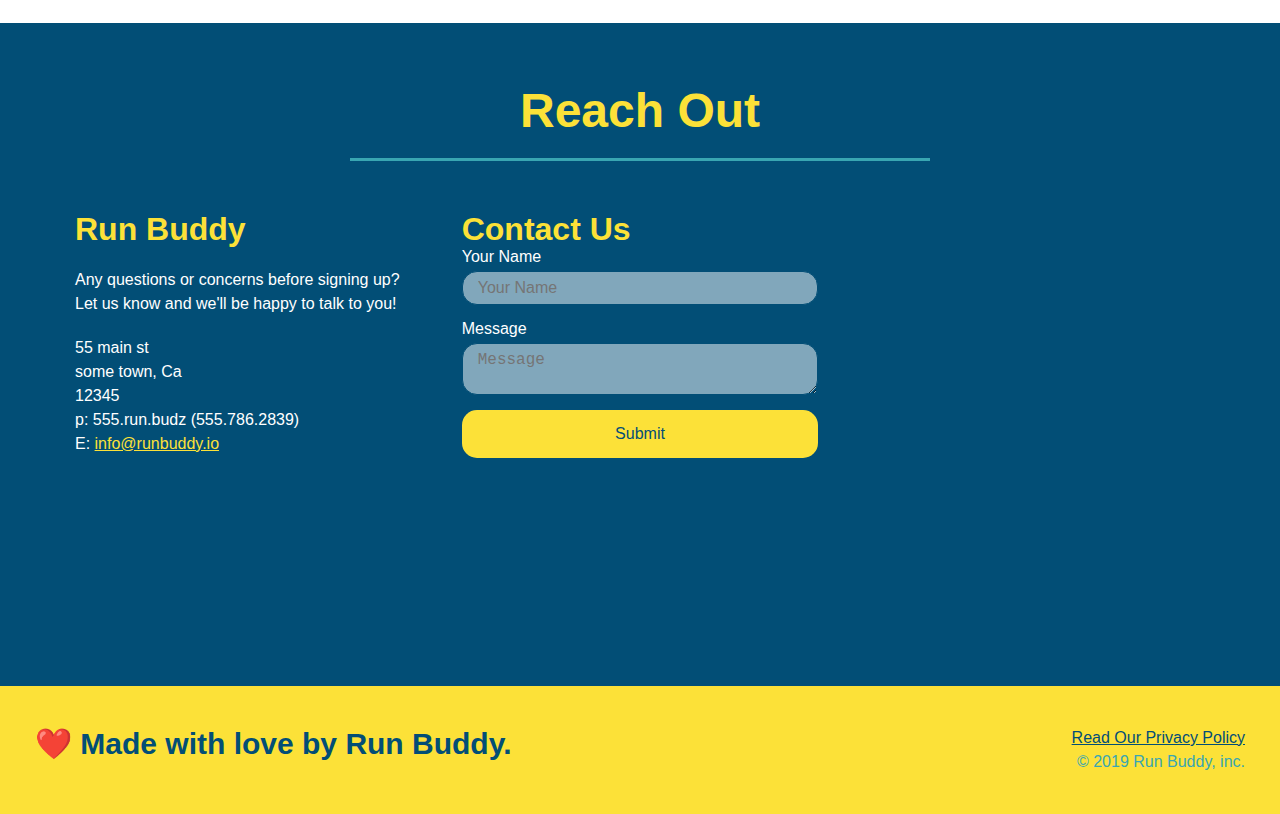
==== commit 605a74f7: "final css touches" ====
--- a/index.html
+++ b/index.html
@@ -103,26 +103,38 @@
             <p>
                 Have you worked out with a trainer before?
 
-                <input type="radio" name="trainer-confirm" id="trainer-yes" />
+                <span class="radio-wrapper">
+
+                    <input type="radio" name="trainer-confirm" id="trainer-yes" />
                 
-                <label for="trainer-yes">Yes</label>
-
-                <input type="radio" name="trainer-confirm" id="trainer-no" />
-
-                <label for="trainer-no">No</label>
+                    <label for="trainer-yes">Yes</label>
+
+                </span>
+
+                <span class="radio-wrapper">
+
+                    <input type="radio" name="trainer-confirm" id="trainer-no" />
+
+                    <label for="trainer-no">No</label>
+
+                </span>
 
             </p>
 
             <p>
 
-                <label for="checkbox" >
+                <span class="checkbox-wrapper">
+               
+                    <input type="checkbox" name="age-confirm" id="checkbox" />
+                
+                    <label for="checkbox" >
                     
-                    "I acknowledge that I am at least 18 years of age"
+                        "I acknowledge that I am at least 18 years of age"
                 
-                </label>
-
-                <input type="checkbox" name="age-confirm" id="checkbox" />
-            
+                    </label>
+
+                </span>
+
             </p>
 
             <button type="submit">
--- a/assets/css/style.css
+++ b/assets/css/style.css
@@ -1,3 +1,10 @@
+ :root {
+     --primary-color: #fce138; 
+     ; 
+     --secondary-color: #024e76;
+     --tertiary-color: #39a6b2;
+
+ }
  * {
     margin: 0;
     padding: 0;
@@ -6,12 +13,13 @@
 
 body {
     font-family: Helvetica, Arial, sans-serif;
-color: #39a6b2;
+color: var(--tertiary-color);
 }
 
 header {
+    z-index: 9999;
     padding: 20px 35px;
-    background-color: #39a6b2;
+    background-color: var(--tertiary-color);
     display: flex;
     justify-content: space-between;
     flex-wrap: wrap;
@@ -27,14 +35,14 @@
 header h1 {
     font-weight: bold;
     font-size: 36px;
-    color: #fce138;
+    color: var(--primary-color);
     margin: 0;
     text-shadow: 0 0 10px rgba(0, 0, 0, 0.5);
     
 }
 
 header a {
-    color: #fce138;
+    color: var(--primary-color);
     text-decoration: none;
 }
 
@@ -57,23 +65,23 @@
     text-shadow: 0 0 10px rgba(0, 0, 0, 0.5);
 }
 header nav ul li a:hover {
-    background: #fce138;
-    color: #024e76;
+    background: var(--primary-color);
+    color: var(--secondary-color);
     border-radius: 15px;
     text-shadow: none;
 }
 .hero-form button:hover {
-    background-color:#39a6b2 ;
+    background-color:var(--tertiary-color) ;
 }
 .contact-form button:hover {
-    color: #fce138;
-    background: #39a6b2;
+    color: var(--primary-color);
+    background: var(--tertiary-color);
 }
 
 
 
 footer {
-    background: #fce138;
+    background: var(--primary-color);
     width: 100%;
     padding: 40px 35px;
     display: flex;
@@ -83,7 +91,7 @@
 }
 
 footer h2 {
-    color: #024e76;
+    color: var(--secondary-color);
     font-size: 30px;
     margin: 0;
 }
@@ -94,7 +102,7 @@
 }
 
 footer a {
-    color: #024e76;
+    color: var(--secondary-color);
 }
 
 section {
@@ -117,9 +125,9 @@
 
     background-color:rgba(252,225,56, .8);
     padding: 20px;
-    color: #024e76;
-    border: solid 3px #024e76;
-    color: #024e76;
+    color: var(--secondary-color);
+    border: solid 3px var(--secondary-color);
+    color: var(--secondary-color);
     width: 40%;
     margin: 3.5%;
     box-shadow: 0 0 10pc rgba(0, 0, 0, 0.5);
@@ -140,11 +148,11 @@
 
 .form-input {
 
-    border: 1px solid #024e76;
+    border: 1px solid var(--secondary-color);
     display: block;
     padding: 7px 16px;
     font-size: 16px;
-    color: #024e76;
+    color: var(--secondary-color);
     width: 100%;
     margin-bottom: 15px;
     border-radius: 15px;
@@ -161,8 +169,8 @@
 
 .hero-form button {
 
-    color: #fce138;
-    background-color: #024e76;
+    color: var(--primary-color);
+    background-color: var(--secondary-color);
     border: none;
     padding: 10px 20px;
     font-size: 16px;
@@ -173,7 +181,7 @@
 .intro p {
 
     line-height: 1.7;
-    color: #39a6b2;
+    color: var(--tertiary-color);
     width: 80%;
     font-size: 20px;
     margin: 0 auto;
@@ -181,7 +189,7 @@
 }
 
 .steps {
-   background: #fce138;
+   background: var(--primary-color);
 }
 
 .section-title {
@@ -190,22 +198,22 @@
     margin: 0 auto 35px auto;
     width: 50%;
     font-size: 48px;
-  color: #024e76;
+  color: var(--secondary-color);
   border-bottom: 3px solid;
 }
 
 .primary-border {
-    border-color: #fce138;
+    border-color: var(--primary-color);
 }
 
 .secondary-border {
 
-    border-color: #39a6b2;
+    border-color: var(--tertiary-color);
 }
 
 .step h3 {
 
-    color: #024e76;
+    color: var(--secondary-color);
     font-size: 46px;
     flex: 1 30%;
 
@@ -220,14 +228,14 @@
 
 .step-text p {
 
-    color: #39a6b2;
+    color: var(--tertiary-color);
     font-size: 18px;
 }
 
 .step-text h4 {
     font-size: 26px;
     line-height: 1.5;
-    color: #024e76;
+    color: var(--secondary-color);
 }
 
 .step {
@@ -241,7 +249,7 @@
     justify-content: space-between;
 }
 .step:not(:last-child){
-    border-bottom: 1px solid #39a6b2;
+    border-bottom: 1px solid var(--tertiary-color);
 }
 
 .step-img {
@@ -272,8 +280,8 @@
 .trainer {
 
     margin: 20px;
-    background: #024e76;
-    color: #fce138;
+    background: var(--secondary-color);
+    color: var(--primary-color);
     flex: 1;
     
 }
@@ -326,14 +334,14 @@
 
 .contact {
 
-    background-color: #024e76;
+    background-color: var(--secondary-color);
 
 
 }
 
 .contact h2 {
 
-    color:#fce138;
+    color:var(--primary-color);
 
     
 }
@@ -350,7 +358,7 @@
 
 .contact-info h3 {
 
-    color: #fce138;
+    color: var(--primary-color);
     font-size: 32px;
 }
 
@@ -365,7 +373,7 @@
 
 .contact-info a {
 
-    color: #fce138;
+    color: var(--primary-color);
 }
 
 .hero-cta {
@@ -382,7 +390,7 @@
 
     font-style: italic;
     font-size: 55px;
-    color: #fce138;
+    color: var(--primary-color);
     text-shadow: 0 0 10px rgba(0, 0, 0, 0.5);
 }
 
@@ -398,11 +406,11 @@
 }
 
 .contact-form input, .contact-form textarea {
-    border: 1px solid #024e76;
+    border: 1px solid var(--secondary-color);
     display: block;
     padding: 7px 15px;
     font-size: 16px;
-    color: #024e76;
+    color: var(--secondary-color);
     width: 100%;
     margin-bottom: 15px;
     margin-top: 5px;
@@ -422,13 +430,78 @@
 .contact-form button {
     width: 100%;
     border: none;
-    background: #fce138;
-    color: #024e76;
+    background: var(--primary-color);
+    color: var(--secondary-color);
     text-align: center;
     padding: 15px 0;
     font-size: 16px;
     border-radius: 15px;
 }
+
+.checkbox-wrapper input, .radio-wrapper input {
+
+    opacity: 0;
+}
+
+.checkbox-wrapper label, .radio-wrapper label {
+    position: relative;
+    left: 10px;
+    margin: 10px;
+    line-height: 1.6;
+}
+.checkbox-wrapper label::before, .radio-wrapper label::before {
+
+    content: "";
+    height: 20px;
+    width: 20px;
+    background: rgba(255,255,255,.75);
+    border: 1px solid var(--secondary-color);
+    position:absolute;
+    top: -4px;
+    left: -30px;
+}
+
+.radio-wrapper label::before {
+    border-radius: 50%;
+}
+
+.radio-wrapper label::after {
+
+    content: "";
+    width: 20px;
+    height: 20px;
+    border-radius: 50%;
+    background: var(--secondary-color);
+    position: absolute;
+    left: -29px;
+    top: -3px;
+    background-image: radial-gradient(circle, var(--tertiary-color), var(--secondary-color));
+
+}
+
+.checkbox-wrapper label::after {
+    content: "";
+    height: 6px;
+    width: 14px;
+    border-left: 2px solid var(--secondary-color);
+    border-bottom: 2px solid var(--secondary-color);
+    position: absolute;
+    left: -26px;
+    top: 1px;
+    transform: rotate(-58deg);
+}
+.checkbox-wrapper input + label::after,
+.radio-wrapper input + label::after {
+    content: none;
+}
+
+.checkbox-wrapper input:checked + label::after,
+.radio-wrapper input:checked + label::after {
+
+    content: "";
+}
+
+
 
 /* media query for smaller desktop screens */
 
